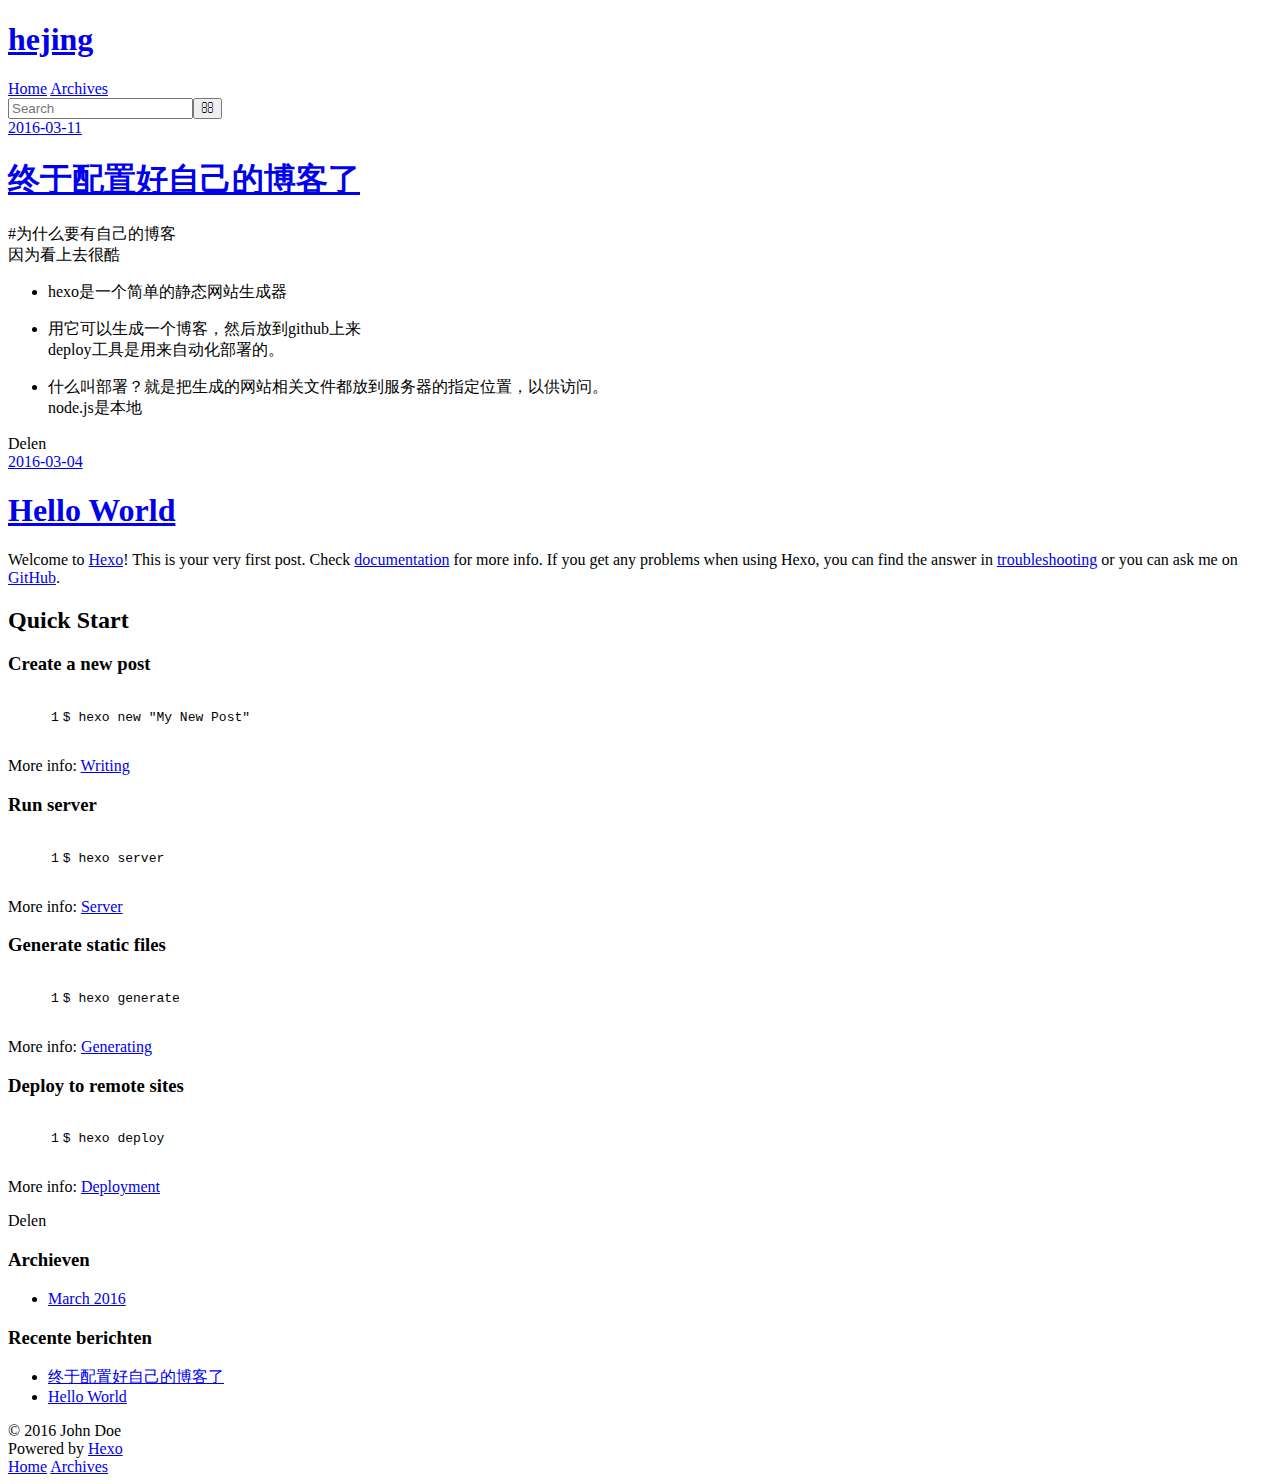
==== index.html @ ac0a8e08 "Site updated: 2016-03-11 20:46:48" ====
<!DOCTYPE html>
<html>
<head>
  <meta charset="utf-8">
  
  <title>hejing</title>
  <meta name="viewport" content="width=device-width, initial-scale=1, maximum-scale=1">
  <meta name="description">
<meta property="og:type" content="website">
<meta property="og:title" content="hejing">
<meta property="og:url" content="http://yoursite.com/index.html">
<meta property="og:site_name" content="hejing">
<meta property="og:description">
<meta name="twitter:card" content="summary">
<meta name="twitter:title" content="hejing">
<meta name="twitter:description">
  
    <link rel="alternate" href="/atom.xml" title="hejing" type="application/atom+xml">
  
  
    <link rel="icon" href="/favicon.png">
  
  
    <link href="//fonts.googleapis.com/css?family=Source+Code+Pro" rel="stylesheet" type="text/css">
  
  <link rel="stylesheet" href="/css/style.css">
  

</head>

<body>
  <div id="container">
    <div id="wrap">
      <header id="header">
  <div id="banner"></div>
  <div id="header-outer" class="outer">
    <div id="header-title" class="inner">
      <h1 id="logo-wrap">
        <a href="/" id="logo">hejing</a>
      </h1>
      
    </div>
    <div id="header-inner" class="inner">
      <nav id="main-nav">
        <a id="main-nav-toggle" class="nav-icon"></a>
        
          <a class="main-nav-link" href="/">Home</a>
        
          <a class="main-nav-link" href="/archives">Archives</a>
        
      </nav>
      <nav id="sub-nav">
        
          <a id="nav-rss-link" class="nav-icon" href="/atom.xml" title="RSS Feed"></a>
        
        <a id="nav-search-btn" class="nav-icon" title="Zoeken"></a>
      </nav>
      <div id="search-form-wrap">
        <form action="//google.com/search" method="get" accept-charset="UTF-8" class="search-form"><input type="search" name="q" results="0" class="search-form-input" placeholder="Search"><button type="submit" class="search-form-submit">&#xF002;</button><input type="hidden" name="sitesearch" value="http://yoursite.com"></form>
      </div>
    </div>
  </div>
</header>
      <div class="outer">
        <section id="main">
  
    <article id="post-blog" class="article article-type-post" itemscope itemprop="blogPost">
  <div class="article-meta">
    <a href="/2016/03/11/blog/" class="article-date">
  <time datetime="2016-03-11T12:27:59.000Z" itemprop="datePublished">2016-03-11</time>
</a>
    
  </div>
  <div class="article-inner">
    
    
      <header class="article-header">
        
  
    <h1 itemprop="name">
      <a class="article-title" href="/2016/03/11/blog/">终于配置好自己的博客了</a>
    </h1>
  

      </header>
    
    <div class="article-entry" itemprop="articleBody">
      
        <p>#为什么要有自己的博客<br>因为看上去很酷</p>
<ul>
<li>hexo是一个简单的静态网站生成器</li>
<li><p>用它可以生成一个博客，然后放到github上来<br>deploy工具是用来自动化部署的。</p>
</li>
<li><p>什么叫部署？就是把生成的网站相关文件都放到服务器的指定位置，以供访问。<br>node.js是本地</p>
</li>
</ul>

      
    </div>
    <footer class="article-footer">
      <a data-url="http://yoursite.com/2016/03/11/blog/" data-id="cilnp5x7j0000dyfyxqfxadrr" class="article-share-link">Delen</a>
      
      
    </footer>
  </div>
  
</article>


  
    <article id="post-hello-world" class="article article-type-post" itemscope itemprop="blogPost">
  <div class="article-meta">
    <a href="/2016/03/04/hello-world/" class="article-date">
  <time datetime="2016-03-04T14:59:18.000Z" itemprop="datePublished">2016-03-04</time>
</a>
    
  </div>
  <div class="article-inner">
    
    
      <header class="article-header">
        
  
    <h1 itemprop="name">
      <a class="article-title" href="/2016/03/04/hello-world/">Hello World</a>
    </h1>
  

      </header>
    
    <div class="article-entry" itemprop="articleBody">
      
        <p>Welcome to <a href="https://hexo.io/" target="_blank" rel="external">Hexo</a>! This is your very first post. Check <a href="https://hexo.io/docs/" target="_blank" rel="external">documentation</a> for more info. If you get any problems when using Hexo, you can find the answer in <a href="https://hexo.io/docs/troubleshooting.html" target="_blank" rel="external">troubleshooting</a> or you can ask me on <a href="https://github.com/hexojs/hexo/issues" target="_blank" rel="external">GitHub</a>.</p>
<h2 id="Quick-Start"><a href="#Quick-Start" class="headerlink" title="Quick Start"></a>Quick Start</h2><h3 id="Create-a-new-post"><a href="#Create-a-new-post" class="headerlink" title="Create a new post"></a>Create a new post</h3><figure class="highlight bash"><table><tr><td class="gutter"><pre><span class="line">1</span><br></pre></td><td class="code"><pre><span class="line">$ hexo new <span class="string">"My New Post"</span></span><br></pre></td></tr></table></figure>
<p>More info: <a href="https://hexo.io/docs/writing.html" target="_blank" rel="external">Writing</a></p>
<h3 id="Run-server"><a href="#Run-server" class="headerlink" title="Run server"></a>Run server</h3><figure class="highlight bash"><table><tr><td class="gutter"><pre><span class="line">1</span><br></pre></td><td class="code"><pre><span class="line">$ hexo server</span><br></pre></td></tr></table></figure>
<p>More info: <a href="https://hexo.io/docs/server.html" target="_blank" rel="external">Server</a></p>
<h3 id="Generate-static-files"><a href="#Generate-static-files" class="headerlink" title="Generate static files"></a>Generate static files</h3><figure class="highlight bash"><table><tr><td class="gutter"><pre><span class="line">1</span><br></pre></td><td class="code"><pre><span class="line">$ hexo generate</span><br></pre></td></tr></table></figure>
<p>More info: <a href="https://hexo.io/docs/generating.html" target="_blank" rel="external">Generating</a></p>
<h3 id="Deploy-to-remote-sites"><a href="#Deploy-to-remote-sites" class="headerlink" title="Deploy to remote sites"></a>Deploy to remote sites</h3><figure class="highlight bash"><table><tr><td class="gutter"><pre><span class="line">1</span><br></pre></td><td class="code"><pre><span class="line">$ hexo deploy</span><br></pre></td></tr></table></figure>
<p>More info: <a href="https://hexo.io/docs/deployment.html" target="_blank" rel="external">Deployment</a></p>

      
    </div>
    <footer class="article-footer">
      <a data-url="http://yoursite.com/2016/03/04/hello-world/" data-id="cilnp5x7r0001dyfyy6netk3s" class="article-share-link">Delen</a>
      
      
    </footer>
  </div>
  
</article>


  

</section>
        
          <aside id="sidebar">
  
    

  
    

  
    
  
    
  <div class="widget-wrap">
    <h3 class="widget-title">Archieven</h3>
    <div class="widget">
      <ul class="archive-list"><li class="archive-list-item"><a class="archive-list-link" href="/archives/2016/03/">March 2016</a></li></ul>
    </div>
  </div>


  
    
  <div class="widget-wrap">
    <h3 class="widget-title">Recente berichten</h3>
    <div class="widget">
      <ul>
        
          <li>
            <a href="/2016/03/11/blog/">终于配置好自己的博客了</a>
          </li>
        
          <li>
            <a href="/2016/03/04/hello-world/">Hello World</a>
          </li>
        
      </ul>
    </div>
  </div>

  
</aside>
        
      </div>
      <footer id="footer">
  
  <div class="outer">
    <div id="footer-info" class="inner">
      &copy; 2016 John Doe<br>
      Powered by <a href="http://hexo.io/" target="_blank">Hexo</a>
    </div>
  </div>
</footer>
    </div>
    <nav id="mobile-nav">
  
    <a href="/" class="mobile-nav-link">Home</a>
  
    <a href="/archives" class="mobile-nav-link">Archives</a>
  
</nav>
    

<script src="//ajax.googleapis.com/ajax/libs/jquery/2.0.3/jquery.min.js"></script>


  <link rel="stylesheet" href="/fancybox/jquery.fancybox.css">
  <script src="/fancybox/jquery.fancybox.pack.js"></script>


<script src="/js/script.js"></script>

  </div>
</body>
</html>
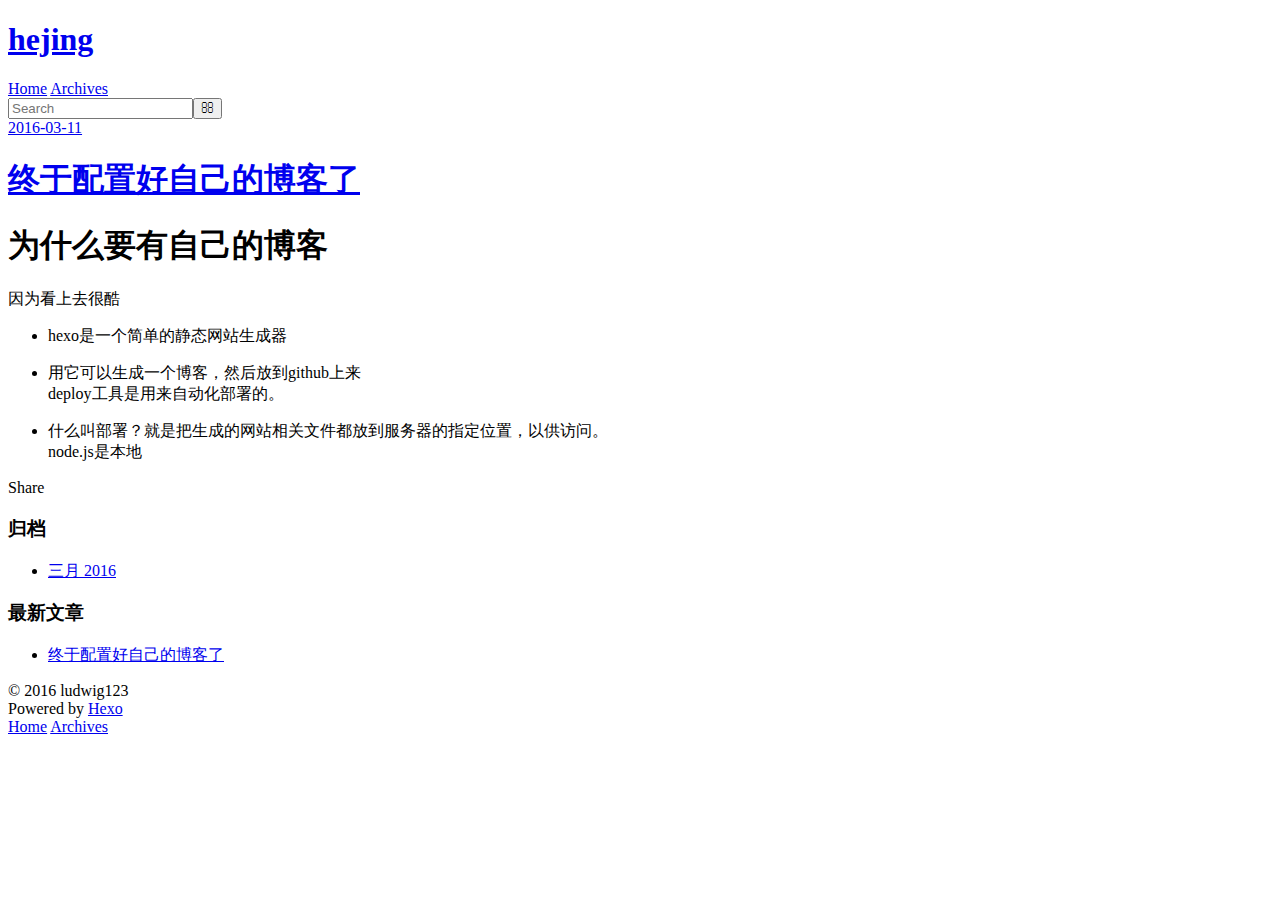
==== commit 4caf2cb2: "Site updated: 2016-03-11 22:43:51" ====
--- a/index.html
+++ b/index.html
@@ -53,7 +53,7 @@
         
           <a id="nav-rss-link" class="nav-icon" href="/atom.xml" title="RSS Feed"></a>
         
-        <a id="nav-search-btn" class="nav-icon" title="Zoeken"></a>
+        <a id="nav-search-btn" class="nav-icon" title="搜索"></a>
       </nav>
       <div id="search-form-wrap">
         <form action="//google.com/search" method="get" accept-charset="UTF-8" class="search-form"><input type="search" name="q" results="0" class="search-form-input" placeholder="Search"><button type="submit" class="search-form-submit">&#xF002;</button><input type="hidden" name="sitesearch" value="http://yoursite.com"></form>
@@ -86,7 +86,7 @@
     
     <div class="article-entry" itemprop="articleBody">
       
-        <p>#为什么要有自己的博客<br>因为看上去很酷</p>
+        <h1 id="为什么要有自己的博客"><a href="#为什么要有自己的博客" class="headerlink" title="为什么要有自己的博客"></a>为什么要有自己的博客</h1><p>因为看上去很酷</p>
 <ul>
 <li>hexo是一个简单的静态网站生成器</li>
 <li><p>用它可以生成一个博客，然后放到github上来<br>deploy工具是用来自动化部署的。</p>
@@ -98,52 +98,7 @@
       
     </div>
     <footer class="article-footer">
-      <a data-url="http://yoursite.com/2016/03/11/blog/" data-id="cilnp5x7j0000dyfyxqfxadrr" class="article-share-link">Delen</a>
-      
-      
-    </footer>
-  </div>
-  
-</article>
-
-
-  
-    <article id="post-hello-world" class="article article-type-post" itemscope itemprop="blogPost">
-  <div class="article-meta">
-    <a href="/2016/03/04/hello-world/" class="article-date">
-  <time datetime="2016-03-04T14:59:18.000Z" itemprop="datePublished">2016-03-04</time>
-</a>
-    
-  </div>
-  <div class="article-inner">
-    
-    
-      <header class="article-header">
-        
-  
-    <h1 itemprop="name">
-      <a class="article-title" href="/2016/03/04/hello-world/">Hello World</a>
-    </h1>
-  
-
-      </header>
-    
-    <div class="article-entry" itemprop="articleBody">
-      
-        <p>Welcome to <a href="https://hexo.io/" target="_blank" rel="external">Hexo</a>! This is your very first post. Check <a href="https://hexo.io/docs/" target="_blank" rel="external">documentation</a> for more info. If you get any problems when using Hexo, you can find the answer in <a href="https://hexo.io/docs/troubleshooting.html" target="_blank" rel="external">troubleshooting</a> or you can ask me on <a href="https://github.com/hexojs/hexo/issues" target="_blank" rel="external">GitHub</a>.</p>
-<h2 id="Quick-Start"><a href="#Quick-Start" class="headerlink" title="Quick Start"></a>Quick Start</h2><h3 id="Create-a-new-post"><a href="#Create-a-new-post" class="headerlink" title="Create a new post"></a>Create a new post</h3><figure class="highlight bash"><table><tr><td class="gutter"><pre><span class="line">1</span><br></pre></td><td class="code"><pre><span class="line">$ hexo new <span class="string">"My New Post"</span></span><br></pre></td></tr></table></figure>
-<p>More info: <a href="https://hexo.io/docs/writing.html" target="_blank" rel="external">Writing</a></p>
-<h3 id="Run-server"><a href="#Run-server" class="headerlink" title="Run server"></a>Run server</h3><figure class="highlight bash"><table><tr><td class="gutter"><pre><span class="line">1</span><br></pre></td><td class="code"><pre><span class="line">$ hexo server</span><br></pre></td></tr></table></figure>
-<p>More info: <a href="https://hexo.io/docs/server.html" target="_blank" rel="external">Server</a></p>
-<h3 id="Generate-static-files"><a href="#Generate-static-files" class="headerlink" title="Generate static files"></a>Generate static files</h3><figure class="highlight bash"><table><tr><td class="gutter"><pre><span class="line">1</span><br></pre></td><td class="code"><pre><span class="line">$ hexo generate</span><br></pre></td></tr></table></figure>
-<p>More info: <a href="https://hexo.io/docs/generating.html" target="_blank" rel="external">Generating</a></p>
-<h3 id="Deploy-to-remote-sites"><a href="#Deploy-to-remote-sites" class="headerlink" title="Deploy to remote sites"></a>Deploy to remote sites</h3><figure class="highlight bash"><table><tr><td class="gutter"><pre><span class="line">1</span><br></pre></td><td class="code"><pre><span class="line">$ hexo deploy</span><br></pre></td></tr></table></figure>
-<p>More info: <a href="https://hexo.io/docs/deployment.html" target="_blank" rel="external">Deployment</a></p>
-
-      
-    </div>
-    <footer class="article-footer">
-      <a data-url="http://yoursite.com/2016/03/04/hello-world/" data-id="cilnp5x7r0001dyfyy6netk3s" class="article-share-link">Delen</a>
+      <a data-url="http://yoursite.com/2016/03/11/blog/" data-id="cilntd08e0000idfyzalompxd" class="article-share-link">Share</a>
       
       
     </footer>
@@ -168,9 +123,9 @@
   
     
   <div class="widget-wrap">
-    <h3 class="widget-title">Archieven</h3>
+    <h3 class="widget-title">归档</h3>
     <div class="widget">
-      <ul class="archive-list"><li class="archive-list-item"><a class="archive-list-link" href="/archives/2016/03/">March 2016</a></li></ul>
+      <ul class="archive-list"><li class="archive-list-item"><a class="archive-list-link" href="/archives/2016/03/">三月 2016</a></li></ul>
     </div>
   </div>
 
@@ -178,16 +133,12 @@
   
     
   <div class="widget-wrap">
-    <h3 class="widget-title">Recente berichten</h3>
+    <h3 class="widget-title">最新文章</h3>
     <div class="widget">
       <ul>
         
           <li>
             <a href="/2016/03/11/blog/">终于配置好自己的博客了</a>
-          </li>
-        
-          <li>
-            <a href="/2016/03/04/hello-world/">Hello World</a>
           </li>
         
       </ul>
@@ -202,7 +153,7 @@
   
   <div class="outer">
     <div id="footer-info" class="inner">
-      &copy; 2016 John Doe<br>
+      &copy; 2016 ludwig123<br>
       Powered by <a href="http://hexo.io/" target="_blank">Hexo</a>
     </div>
   </div>
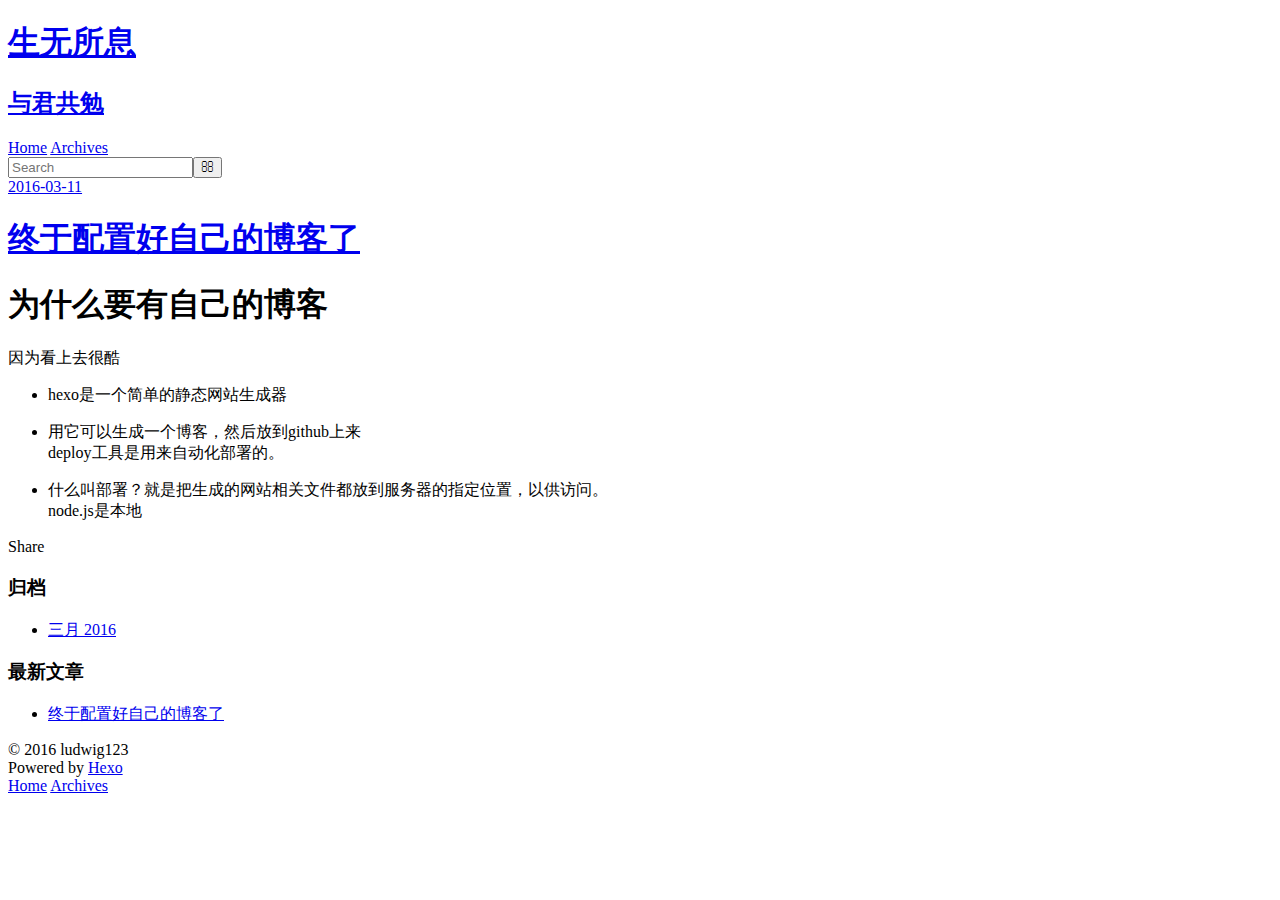
==== commit d82eca47: "Site updated: 2016-03-11 22:48:42" ====
--- a/index.html
+++ b/index.html
@@ -3,19 +3,19 @@
 <head>
   <meta charset="utf-8">
   
-  <title>hejing</title>
+  <title>生无所息</title>
   <meta name="viewport" content="width=device-width, initial-scale=1, maximum-scale=1">
-  <meta name="description">
+  <meta name="description" content="关于学习，生活，工作">
 <meta property="og:type" content="website">
-<meta property="og:title" content="hejing">
+<meta property="og:title" content="生无所息">
 <meta property="og:url" content="http://yoursite.com/index.html">
-<meta property="og:site_name" content="hejing">
-<meta property="og:description">
+<meta property="og:site_name" content="生无所息">
+<meta property="og:description" content="关于学习，生活，工作">
 <meta name="twitter:card" content="summary">
-<meta name="twitter:title" content="hejing">
-<meta name="twitter:description">
+<meta name="twitter:title" content="生无所息">
+<meta name="twitter:description" content="关于学习，生活，工作">
   
-    <link rel="alternate" href="/atom.xml" title="hejing" type="application/atom+xml">
+    <link rel="alternate" href="/atom.xml" title="生无所息" type="application/atom+xml">
   
   
     <link rel="icon" href="/favicon.png">
@@ -36,8 +36,12 @@
   <div id="header-outer" class="outer">
     <div id="header-title" class="inner">
       <h1 id="logo-wrap">
-        <a href="/" id="logo">hejing</a>
+        <a href="/" id="logo">生无所息</a>
       </h1>
+      
+        <h2 id="subtitle-wrap">
+          <a href="/" id="subtitle">与君共勉</a>
+        </h2>
       
     </div>
     <div id="header-inner" class="inner">
@@ -98,7 +102,7 @@
       
     </div>
     <footer class="article-footer">
-      <a data-url="http://yoursite.com/2016/03/11/blog/" data-id="cilntd08e0000idfyzalompxd" class="article-share-link">Share</a>
+      <a data-url="http://yoursite.com/2016/03/11/blog/" data-id="cilntjb340000l0w9p1bzfrld" class="article-share-link">Share</a>
       
       
     </footer>
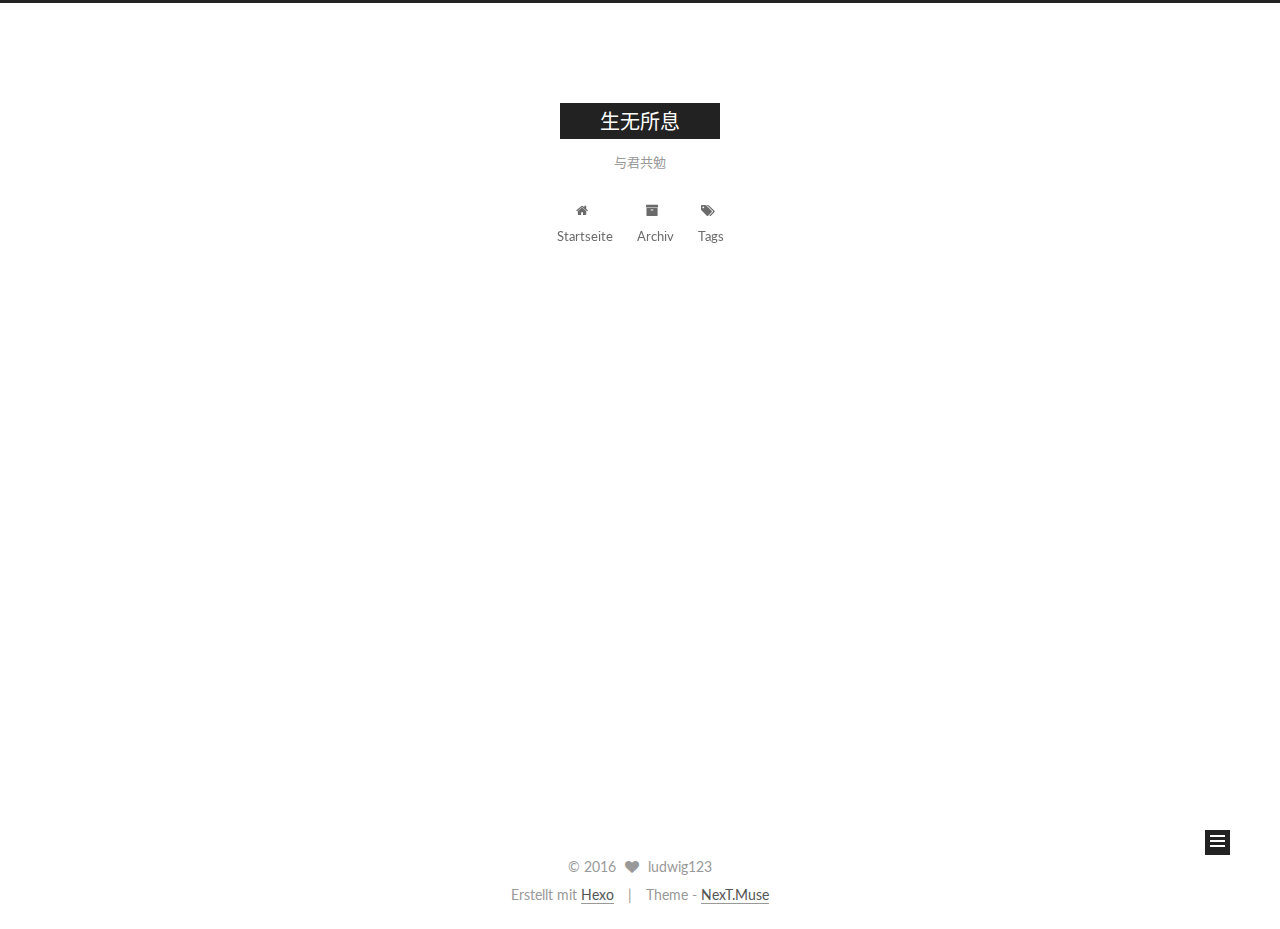
==== commit 5cf8577f: "Site updated: 2016-03-12 00:47:03" ====
--- a/index.html
+++ b/index.html
@@ -1,11 +1,63 @@
-<!DOCTYPE html>
-<html>
+<!doctype html>
+
+
+
+  
+
+
+<html class="theme-next muse use-motion">
 <head>
-  <meta charset="utf-8">
-  
-  <title>生无所息</title>
-  <meta name="viewport" content="width=device-width, initial-scale=1, maximum-scale=1">
-  <meta name="description" content="关于学习，生活，工作">
+  <meta charset="UTF-8"/>
+<meta http-equiv="X-UA-Compatible" content="IE=edge,chrome=1" />
+<meta name="viewport" content="width=device-width, initial-scale=1, maximum-scale=1"/>
+
+
+
+<meta http-equiv="Cache-Control" content="no-transform" />
+<meta http-equiv="Cache-Control" content="no-siteapp" />
+
+
+
+
+
+
+
+
+
+
+
+
+  <link href="/vendors/fancybox/source/jquery.fancybox.css?v=2.1.5" rel="stylesheet" type="text/css"/>
+
+
+
+
+  <link href="//fonts.googleapis.com/css?family=Lato:300,400,700,400italic&subset=latin,latin-ext" rel="stylesheet" type="text/css">
+
+
+
+<link href="/vendors/font-awesome/css/font-awesome.min.css?v=4.4.0" rel="stylesheet" type="text/css" />
+
+<link href="/css/main.css?v=0.5.0" rel="stylesheet" type="text/css" />
+
+
+  <meta name="keywords" content="Hexo, NexT" />
+
+
+
+
+
+
+
+
+  <link rel="shortcut icon" type="image/x-icon" href="/favicon.ico?v=0.5.0" />
+
+
+
+
+
+
+<meta name="description" content="关于学习，生活，工作">
 <meta property="og:type" content="website">
 <meta property="og:title" content="生无所息">
 <meta property="og:url" content="http://yoursite.com/index.html">
@@ -14,83 +66,190 @@
 <meta name="twitter:card" content="summary">
 <meta name="twitter:title" content="生无所息">
 <meta name="twitter:description" content="关于学习，生活，工作">
-  
-    <link rel="alternate" href="/atom.xml" title="生无所息" type="application/atom+xml">
-  
-  
-    <link rel="icon" href="/favicon.png">
-  
-  
-    <link href="//fonts.googleapis.com/css?family=Source+Code+Pro" rel="stylesheet" type="text/css">
-  
-  <link rel="stylesheet" href="/css/style.css">
-  
-
+
+
+
+<script type="text/javascript" id="hexo.configuration">
+  var NexT = window.NexT || {};
+  var CONFIG = {
+    scheme: 'Muse',
+    sidebar: {"position":"left","display":"post"},
+    fancybox: true,
+    motion: true,
+    duoshuo: {
+      userId: 0,
+      author: 'Author'
+    }
+  };
+</script>
+
+  <title> 生无所息 </title>
 </head>
 
-<body>
-  <div id="container">
-    <div id="wrap">
-      <header id="header">
-  <div id="banner"></div>
-  <div id="header-outer" class="outer">
-    <div id="header-title" class="inner">
-      <h1 id="logo-wrap">
-        <a href="/" id="logo">生无所息</a>
-      </h1>
-      
-        <h2 id="subtitle-wrap">
-          <a href="/" id="subtitle">与君共勉</a>
-        </h2>
-      
-    </div>
-    <div id="header-inner" class="inner">
-      <nav id="main-nav">
-        <a id="main-nav-toggle" class="nav-icon"></a>
-        
-          <a class="main-nav-link" href="/">Home</a>
-        
-          <a class="main-nav-link" href="/archives">Archives</a>
-        
-      </nav>
-      <nav id="sub-nav">
-        
-          <a id="nav-rss-link" class="nav-icon" href="/atom.xml" title="RSS Feed"></a>
-        
-        <a id="nav-search-btn" class="nav-icon" title="搜索"></a>
-      </nav>
-      <div id="search-form-wrap">
-        <form action="//google.com/search" method="get" accept-charset="UTF-8" class="search-form"><input type="search" name="q" results="0" class="search-form-input" placeholder="Search"><button type="submit" class="search-form-submit">&#xF002;</button><input type="hidden" name="sitesearch" value="http://yoursite.com"></form>
-      </div>
-    </div>
+<body itemscope itemtype="http://schema.org/WebPage" lang="zh-CN">
+
+  
+
+
+
+
+
+
+
+
+
+
+  
+  
+    
+  
+
+  <div class="container one-collumn sidebar-position-left 
+   page-home 
+ ">
+    <div class="headband"></div>
+
+    <header id="header" class="header" itemscope itemtype="http://schema.org/WPHeader">
+      <div class="header-inner"><div class="site-meta ">
+  
+
+  <div class="custom-logo-site-title">
+    <a href="/"  class="brand" rel="start">
+      <span class="logo-line-before"><i></i></span>
+      <span class="site-title">生无所息</span>
+      <span class="logo-line-after"><i></i></span>
+    </a>
   </div>
-</header>
-      <div class="outer">
-        <section id="main">
-  
-    <article id="post-blog" class="article article-type-post" itemscope itemprop="blogPost">
-  <div class="article-meta">
-    <a href="/2016/03/11/blog/" class="article-date">
-  <time datetime="2016-03-11T12:27:59.000Z" itemprop="datePublished">2016-03-11</time>
-</a>
+  <p class="site-subtitle">与君共勉</p>
+</div>
+
+<div class="site-nav-toggle">
+  <button>
+    <span class="btn-bar"></span>
+    <span class="btn-bar"></span>
+    <span class="btn-bar"></span>
+  </button>
+</div>
+
+<nav class="site-nav">
+  
+
+  
+    <ul id="menu" class="menu">
+      
+        
+        <li class="menu-item menu-item-home">
+          <a href="/" rel="section">
+            
+              <i class="menu-item-icon fa fa-home fa-fw"></i> <br />
+            
+            Startseite
+          </a>
+        </li>
+      
+        
+        <li class="menu-item menu-item-archives">
+          <a href="/archives" rel="section">
+            
+              <i class="menu-item-icon fa fa-archive fa-fw"></i> <br />
+            
+            Archiv
+          </a>
+        </li>
+      
+        
+        <li class="menu-item menu-item-tags">
+          <a href="/tags" rel="section">
+            
+              <i class="menu-item-icon fa fa-tags fa-fw"></i> <br />
+            
+            Tags
+          </a>
+        </li>
+      
+
+      
+    </ul>
+  
+
+  
+</nav>
+
+ </div>
+    </header>
+
+    <main id="main" class="main">
+      <div class="main-inner">
+        <div class="content-wrap">
+          <div id="content" class="content">
+            
+  <section id="posts" class="posts-expand">
     
-  </div>
-  <div class="article-inner">
+      
+
+  
+  
+
+  
+  
+  
+
+  <article class="post post-type-normal " itemscope itemtype="http://schema.org/Article">
+
     
-    
-      <header class="article-header">
-        
-  
-    <h1 itemprop="name">
-      <a class="article-title" href="/2016/03/11/blog/">终于配置好自己的博客了</a>
-    </h1>
-  
-
+      <header class="post-header">
+
+        
+        
+          <h1 class="post-title" itemprop="name headline">
+            
+            
+              
+                
+                <a class="post-title-link" href="/2016/03/11/blog/" itemprop="url">
+                  终于配置好自己的博客了
+                </a>
+              
+            
+          </h1>
+        
+
+        <div class="post-meta">
+          <span class="post-time">
+            <span class="post-meta-item-icon">
+              <i class="fa fa-calendar-o"></i>
+            </span>
+            <span class="post-meta-item-text">Veröffentlicht am</span>
+            <time itemprop="dateCreated" datetime="2016-03-11T20:27:59+08:00" content="2016-03-11">
+              2016-03-11
+            </time>
+          </span>
+
+          
+
+          
+            
+          
+
+          
+
+          
+          
+
+        </div>
       </header>
     
-    <div class="article-entry" itemprop="articleBody">
-      
-        <h1 id="为什么要有自己的博客"><a href="#为什么要有自己的博客" class="headerlink" title="为什么要有自己的博客"></a>为什么要有自己的博客</h1><p>因为看上去很酷</p>
+
+
+    <div class="post-body" itemprop="articleBody">
+
+      
+      
+
+      
+        
+          
+            <h1 id="为什么要有自己的博客"><a href="#为什么要有自己的博客" class="headerlink" title="为什么要有自己的博客"></a>为什么要有自己的博客</h1><p>因为看上去很酷</p>
 <ul>
 <li>hexo是一个简单的静态网站生成器</li>
 <li><p>用它可以生成一个博客，然后放到github上来<br>deploy工具是用来自动化部署的。</p>
@@ -99,88 +258,202 @@
 </li>
 </ul>
 
+          
+        
       
     </div>
-    <footer class="article-footer">
-      <a data-url="http://yoursite.com/2016/03/11/blog/" data-id="cilntjb340000l0w9p1bzfrld" class="article-share-link">Share</a>
-      
+
+    <div>
+      
+    </div>
+
+    <footer class="post-footer">
+      
+
+      
+
+      
+      
+        <div class="post-eof"></div>
       
     </footer>
-  </div>
-  
-</article>
-
-
-  
-
-</section>
-        
-          <aside id="sidebar">
-  
+  </article>
+
+
     
-
-  
-    
-
-  
-    
-  
-    
-  <div class="widget-wrap">
-    <h3 class="widget-title">归档</h3>
-    <div class="widget">
-      <ul class="archive-list"><li class="archive-list-item"><a class="archive-list-link" href="/archives/2016/03/">三月 2016</a></li></ul>
+  </section>
+
+  
+
+
+          </div>
+          
+
+
+          
+
+        </div>
+        
+          
+  
+  <div class="sidebar-toggle">
+    <div class="sidebar-toggle-line-wrap">
+      <span class="sidebar-toggle-line sidebar-toggle-line-first"></span>
+      <span class="sidebar-toggle-line sidebar-toggle-line-middle"></span>
+      <span class="sidebar-toggle-line sidebar-toggle-line-last"></span>
     </div>
   </div>
 
-
-  
-    
-  <div class="widget-wrap">
-    <h3 class="widget-title">最新文章</h3>
-    <div class="widget">
-      <ul>
-        
-          <li>
-            <a href="/2016/03/11/blog/">终于配置好自己的博客了</a>
-          </li>
-        
-      </ul>
+  <aside id="sidebar" class="sidebar">
+    <div class="sidebar-inner">
+
+      
+
+      
+
+      <section class="site-overview sidebar-panel  sidebar-panel-active ">
+        <div class="site-author motion-element" itemprop="author" itemscope itemtype="http://schema.org/Person">
+          <img class="site-author-image" itemprop="image"
+               src="/images/default_avatar.jpg"
+               alt="ludwig123" />
+          <p class="site-author-name" itemprop="name">ludwig123</p>
+          <p class="site-description motion-element" itemprop="description">关于学习，生活，工作</p>
+        </div>
+        <nav class="site-state motion-element">
+          <div class="site-state-item site-state-posts">
+            <a href="/archives">
+              <span class="site-state-item-count">1</span>
+              <span class="site-state-item-name">Artikel</span>
+            </a>
+          </div>
+          
+          
+
+          
+
+        </nav>
+
+        
+
+        <div class="links-of-author motion-element">
+          
+        </div>
+
+        
+        
+
+        <div class="links-of-author motion-element">
+          
+        </div>
+
+      </section>
+
+      
+
+    </div>
+  </aside>
+
+
+        
+      </div>
+    </main>
+
+    <footer id="footer" class="footer">
+      <div class="footer-inner">
+        <div class="copyright" >
+  
+  &copy; 
+  <span itemprop="copyrightYear">2016</span>
+  <span class="with-love">
+    <i class="fa fa-heart"></i>
+  </span>
+  <span class="author" itemprop="copyrightHolder">ludwig123</span>
+</div>
+
+<div class="powered-by">
+  Erstellt mit  <a class="theme-link" href="http://hexo.io">Hexo</a>
+</div>
+
+<div class="theme-info">
+  Theme -
+  <a class="theme-link" href="https://github.com/iissnan/hexo-theme-next">
+    NexT.Muse
+  </a>
+</div>
+
+
+
+      </div>
+    </footer>
+
+    <div class="back-to-top">
+      <i class="fa fa-arrow-up"></i>
     </div>
   </div>
 
   
-</aside>
-        
-      </div>
-      <footer id="footer">
-  
-  <div class="outer">
-    <div id="footer-info" class="inner">
-      &copy; 2016 ludwig123<br>
-      Powered by <a href="http://hexo.io/" target="_blank">Hexo</a>
-    </div>
-  </div>
-</footer>
-    </div>
-    <nav id="mobile-nav">
-  
-    <a href="/" class="mobile-nav-link">Home</a>
-  
-    <a href="/archives" class="mobile-nav-link">Archives</a>
-  
-</nav>
-    
-
-<script src="//ajax.googleapis.com/ajax/libs/jquery/2.0.3/jquery.min.js"></script>
-
-
-  <link rel="stylesheet" href="/fancybox/jquery.fancybox.css">
-  <script src="/fancybox/jquery.fancybox.pack.js"></script>
-
-
-<script src="/js/script.js"></script>
-
-  </div>
+
+
+  
+
+
+
+
+<script type="text/javascript">
+  if (Object.prototype.toString.call(window.Promise) !== '[object Function]') {
+    window.Promise = null;
+  }
+</script>
+
+
+  <script type="text/javascript" src="/vendors/jquery/index.js?v=2.1.3"></script>
+
+  <script type="text/javascript" src="/vendors/fastclick/lib/fastclick.min.js?v=1.0.6"></script>
+
+  <script type="text/javascript" src="/vendors/jquery_lazyload/jquery.lazyload.js?v=1.9.7"></script>
+
+  <script type="text/javascript" src="/vendors/velocity/velocity.min.js"></script>
+
+  <script type="text/javascript" src="/vendors/velocity/velocity.ui.min.js"></script>
+
+  <script type="text/javascript" src="/vendors/fancybox/source/jquery.fancybox.pack.js"></script>
+
+
+  
+
+
+  <script type="text/javascript" src="/js/src/utils.js?v=0.5.0"></script>
+
+  <script type="text/javascript" src="/js/src/motion.js?v=0.5.0"></script>
+
+
+
+  
+  
+
+  
+
+  
+
+
+  <script type="text/javascript" src="/js/src/bootstrap.js?v=0.5.0"></script>
+
+
+
+  
+
+
+
+  
+
+
+
+  
+  
+  
+
+  
+
+
 </body>
-</html>+</html>
--- a/css/main.css
+++ b/css/main.css
@@ -0,0 +1,2170 @@
+/* normalize.css v3.0.2 | MIT License | git.io/normalize */
+html {
+  font-family: sans-serif; /* 1 */
+  -ms-text-size-adjust: 100%; /* 2 */
+  -webkit-text-size-adjust: 100%; /* 2 */
+}
+body {
+  margin: 0;
+}
+article,
+aside,
+details,
+figcaption,
+figure,
+footer,
+header,
+hgroup,
+main,
+menu,
+nav,
+section,
+summary {
+  display: block;
+}
+audio,
+canvas,
+progress,
+video {
+  display: inline-block; /* 1 */
+  vertical-align: baseline; /* 2 */
+}
+audio:not([controls]) {
+  display: none;
+  height: 0;
+}
+[hidden],
+template {
+  display: none;
+}
+a {
+  background-color: transparent;
+}
+a:active,
+a:hover {
+  outline: 0;
+}
+abbr[title] {
+  border-bottom: 1px dotted;
+}
+b,
+strong {
+  font-weight: bold;
+}
+dfn {
+  font-style: italic;
+}
+h1 {
+  font-size: 2em;
+  margin: 0.67em 0;
+}
+mark {
+  background: #ff0;
+  color: #000;
+}
+small {
+  font-size: 80%;
+}
+sub,
+sup {
+  font-size: 75%;
+  line-height: 0;
+  position: relative;
+  vertical-align: baseline;
+}
+sup {
+  top: -0.5em;
+}
+sub {
+  bottom: -0.25em;
+}
+img {
+  border: 0;
+}
+svg:not(:root) {
+  overflow: hidden;
+}
+figure {
+  margin: 1em 40px;
+}
+hr {
+  -moz-box-sizing: content-box;
+  box-sizing: content-box;
+  height: 0;
+}
+pre {
+  overflow: auto;
+}
+code,
+kbd,
+pre,
+samp {
+  font-family: monospace, monospace;
+  font-size: 1em;
+}
+button,
+input,
+optgroup,
+select,
+textarea {
+  color: inherit; /* 1 */
+  font: inherit; /* 2 */
+  margin: 0; /* 3 */
+}
+button {
+  overflow: visible;
+}
+button,
+select {
+  text-transform: none;
+}
+button,
+html input[type="button"],
+input[type="reset"],
+input[type="submit"] {
+  -webkit-appearance: button; /* 2 */
+  cursor: pointer; /* 3 */
+}
+button[disabled],
+html input[disabled] {
+  cursor: default;
+}
+button::-moz-focus-inner,
+input::-moz-focus-inner {
+  border: 0;
+  padding: 0;
+}
+input {
+  line-height: normal;
+}
+input[type="checkbox"],
+input[type="radio"] {
+  box-sizing: border-box; /* 1 */
+  padding: 0; /* 2 */
+}
+input[type="number"]::-webkit-inner-spin-button,
+input[type="number"]::-webkit-outer-spin-button {
+  height: auto;
+}
+input[type="search"] {
+  -webkit-appearance: textfield; /* 1 */
+  -moz-box-sizing: content-box;
+  -webkit-box-sizing: content-box; /* 2 */
+  box-sizing: content-box;
+}
+input[type="search"]::-webkit-search-cancel-button,
+input[type="search"]::-webkit-search-decoration {
+  -webkit-appearance: none;
+}
+fieldset {
+  border: 1px solid #c0c0c0;
+  margin: 0 2px;
+  padding: 0.35em 0.625em 0.75em;
+}
+legend {
+  border: 0; /* 1 */
+  padding: 0; /* 2 */
+}
+textarea {
+  overflow: auto;
+}
+optgroup {
+  font-weight: bold;
+}
+table {
+  border-collapse: collapse;
+  border-spacing: 0;
+}
+td,
+th {
+  padding: 0;
+}
+::selection {
+  background: #262a30;
+  color: #fff;
+}
+body {
+  position: relative;
+  font-family: Lato, "PingFang SC", "Microsoft YaHei", sans-serif;
+  font-size: 14px;
+  line-height: 2;
+  color: #555;
+  background: #fff;
+}
+@media (max-width: 767px) {
+  body {
+    padding-right: 0 !important;
+  }
+}
+@media (min-width: 768px) and (max-width: 991px) {
+  body {
+    padding-right: 0 !important;
+  }
+}
+@media (min-width: 1600px) {
+  body {
+    font-size: 16px;
+  }
+}
+h1,
+h2,
+h3,
+h4,
+h5,
+h6 {
+  margin: 0;
+  padding: 0;
+  font-weight: bold;
+  line-height: 1.5;
+  font-family: Lato, "PingFang SC", "Microsoft YaHei", sans-serif;
+}
+h2,
+h3,
+h4,
+h5,
+h6 {
+  margin: 20px 0 15px;
+}
+h1 {
+  font-size: 22px;
+}
+@media (max-width: 767px) {
+  h1 {
+    font-size: 18px;
+  }
+}
+h2 {
+  font-size: 20px;
+}
+@media (max-width: 767px) {
+  h2 {
+    font-size: 16px;
+  }
+}
+h3 {
+  font-size: 18px;
+}
+@media (max-width: 767px) {
+  h3 {
+    font-size: 14px;
+  }
+}
+h4 {
+  font-size: 16px;
+}
+@media (max-width: 767px) {
+  h4 {
+    font-size: 12px;
+  }
+}
+h5 {
+  font-size: 14px;
+}
+@media (max-width: 767px) {
+  h5 {
+    font-size: 10px;
+  }
+}
+h6 {
+  font-size: 12px;
+}
+@media (max-width: 767px) {
+  h6 {
+    font-size: 8px;
+  }
+}
+p {
+  margin: 0 0 25px 0;
+}
+a {
+  color: #555;
+  text-decoration: none;
+  border-bottom: 1px solid #999;
+  word-wrap: break-word;
+}
+a:hover {
+  color: #222;
+  border-bottom-color: #222;
+}
+ul {
+  list-style: none;
+}
+blockquote {
+  margin: 0;
+  padding: 0;
+}
+img {
+  display: block;
+  margin: auto;
+  max-width: 100%;
+  height: auto;
+}
+hr {
+  margin: 40px 0;
+  height: 3px;
+  border: none;
+  background-color: #ddd;
+  background-image: repeating-linear-gradient(-45deg, #fff, #fff 4px, transparent 4px, transparent 8px);
+}
+blockquote {
+  padding: 0 15px;
+  color: #666;
+  border-left: 4px solid #ddd;
+}
+blockquote cite::before {
+  content: "-";
+  padding: 0 5px;
+}
+dt {
+  font-weight: 700;
+}
+dd {
+  margin: 0;
+  padding: 0;
+}
+.text-left {
+  text-align: left;
+}
+.text-center {
+  text-align: center;
+}
+.text-right {
+  text-align: right;
+}
+.text-justify {
+  text-align: justify;
+}
+.text-nowrap {
+  white-space: nowrap;
+}
+.text-lowercase {
+  text-transform: lowercase;
+}
+.text-uppercase {
+  text-transform: uppercase;
+}
+.text-capitalize {
+  text-transform: capitalize;
+}
+.center-block {
+  display: block;
+  margin-left: auto;
+  margin-right: auto;
+}
+.clearfix:before,
+.clearfix:after {
+  content: " ";
+  display: table;
+}
+.clearfix:after {
+  clear: both;
+}
+.pullquote {
+  width: 45%;
+}
+.pullquote.left {
+  float: left;
+  margin-left: 5px;
+  margin-right: 10px;
+}
+.pullquote.right {
+  float: right;
+  margin-left: 10px;
+  margin-right: 5px;
+}
+.highlight table,
+.gist table {
+  width: auto;
+}
+.highlight table td,
+.gist table td {
+  border: none;
+}
+.highlight a,
+.gist a {
+  color: #222 !important;
+  text-decoration: none !important;
+}
+.affix.affix.affix {
+  position: fixed;
+}
+.translation {
+  margin-top: -20px;
+  font-size: 14px;
+  color: #999;
+}
+.use-motion .motion-element {
+  opacity: 0;
+}
+input[id$=search-input] {
+  padding: 3px;
+  border: none;
+  text-indent: 14px;
+  border-radius: 0;
+  width: 140px;
+  outline: none;
+  border-bottom: 1px solid #999;
+  background: inherit;
+  opacity: 0.5;
+}
+input[id$=search-input]:focus {
+  opacity: 1;
+}
+.fa-search {
+  position: absolute;
+  top: 9px;
+}
+table {
+  margin: 20px 0;
+  width: 100%;
+  border-collapse: collapse;
+  border-spacing: 0;
+  border: 1px solid #ddd;
+  font-size: 14px;
+}
+table>tbody>tr:nth-of-type(odd) {
+  background-color: #f9f9f9;
+}
+table>tbody>tr:hover {
+  background-color: #f5f5f5;
+}
+caption,
+th,
+td {
+  padding: 8px;
+  text-align: left;
+  vertical-align: middle;
+  font-weight: normal;
+}
+th,
+td {
+  border-bottom: 3px solid #ddd;
+  border-right: 1px solid #eee;
+}
+th {
+  padding-bottom: 10px;
+  font-weight: 700;
+}
+td {
+  border-bottom-width: 1px;
+}
+html,
+body {
+  height: 100%;
+}
+.container {
+  position: relative;
+  min-height: 100%;
+}
+.header-inner {
+  margin: 0 auto;
+  padding: 100px 0 70px;
+  width: 700px;
+}
+@media (min-width: 1600px) {
+  .container .header-inner {
+    width: 900px;
+  }
+}
+.main {
+  padding-bottom: 150px;
+}
+.main-inner {
+  margin: 0 auto;
+  width: 700px;
+}
+@media (min-width: 1600px) {
+  .container .main-inner {
+    width: 900px;
+  }
+}
+.footer {
+  position: absolute;
+  left: 0;
+  bottom: 0;
+  width: 100%;
+  min-height: 50px;
+}
+.footer-inner {
+  box-sizing: border-box;
+  margin: 20px auto;
+  width: 700px;
+}
+@media (min-width: 1600px) {
+  .container .footer-inner {
+    width: 900px;
+  }
+}
+pre,
+.highlight {
+  background: #f7f7f7;
+  margin: 20px 0;
+  padding: 15px;
+  overflow: auto;
+  font-size: 13px;
+  color: #4d4d4c;
+  line-height: 1.6;
+}
+.highlight .gutter pre,
+.gist .gist-file .gist-data .line-numbers {
+  color: #666;
+}
+pre,
+code {
+  font-family: "Input Mono", "PT Mono", Consolas, Monaco, Menlo, monospace;
+}
+code {
+  word-break: break-all;
+  background: #eee;
+  text-shadow: 0 1px #fff;
+  padding: 0 0.3em;
+}
+pre code {
+  background: none;
+  text-shadow: none;
+  padding: 0;
+}
+.highlight pre {
+  border: none;
+  margin: 0;
+  padding: 1px;
+}
+.highlight table {
+  margin: 0;
+  width: auto;
+  border: none;
+}
+.highlight td {
+  border: none;
+  padding: 0;
+}
+.highlight figcaption {
+  font-size: 0.85em;
+  color: #8e908c;
+  line-height: 1em;
+  margin-bottom: 1em;
+}
+.highlight figcaption:before,
+.highlight figcaption:after {
+  content: " ";
+  display: table;
+}
+.highlight figcaption:after {
+  clear: both;
+}
+.highlight figcaption a {
+  float: right;
+}
+.highlight .gutter pre {
+  text-align: right;
+  padding-right: 20px;
+}
+.highlight .line {
+  height: 20px;
+}
+.gist {
+  margin: 20px 0;
+  border-style: solid;
+  border-color: #ccc;
+  border-width: 1px 0;
+  background: #f7f7f7;
+  padding: 15px 40px 15px 15px;
+}
+.gist .gist-file {
+  border: none;
+  font-family: "Input Mono", "PT Mono", Consolas, Monaco, Menlo, monospace;
+  margin: 0;
+}
+.gist .gist-file .gist-data {
+  background: none;
+  border: none;
+}
+.gist .gist-file .gist-data .line-numbers {
+  background: none;
+  border: none;
+  padding: 0 20px 0 0;
+}
+.gist .gist-file .gist-data .line-data {
+  padding: 0 !important;
+}
+.gist .gist-file .highlight {
+  margin: 0;
+  padding: 0;
+  border: none;
+}
+.gist .gist-file .gist-meta {
+  background: #f7f7f7;
+  color: #8e908c;
+  font: 13px Lato, "PingFang SC", "Microsoft YaHei", sans-serif;
+  text-shadow: 0 0;
+  padding: 0;
+  margin-top: 1em;
+  margin-left: 40px;
+}
+.gist .gist-file .gist-meta a {
+  color: color-link;
+  font-weight: normal;
+}
+.gist .gist-file .gist-meta a:hover {
+  text-decoration: underline;
+}
+pre .comment {
+  color: #8e908c;
+}
+pre .variable,
+pre .attribute,
+pre .tag,
+pre .regexp,
+pre .ruby .constant,
+pre .xml .tag .title,
+pre .xml .pi,
+pre .xml .doctype,
+pre .html .doctype,
+pre .css .id,
+pre .css .class,
+pre .css .pseudo {
+  color: #c82829;
+}
+pre .number,
+pre .preprocessor,
+pre .built_in,
+pre .literal,
+pre .params,
+pre .constant {
+  color: #f5871f;
+}
+pre .ruby .class .title,
+pre .css .rules .attribute {
+  color: #718c00;
+}
+pre .string,
+pre .value,
+pre .inheritance,
+pre .header,
+pre .ruby .symbol,
+pre .xml .cdata {
+  color: #718c00;
+}
+pre .title,
+pre .css .hexcolor {
+  color: #3e999f;
+}
+pre .function,
+pre .python .decorator,
+pre .python .title,
+pre .ruby .function .title,
+pre .ruby .title .keyword,
+pre .perl .sub,
+pre .javascript .title,
+pre .coffeescript .title {
+  color: #4271ae;
+}
+pre .keyword,
+pre .javascript .function {
+  color: #8959a8;
+}
+.full-image.full-image.full-image {
+  border: none;
+  max-width: 100%;
+  width: auto;
+  margin: 20px auto;
+}
+@media (min-width: 992px) {
+  .full-image.full-image.full-image {
+    max-width: none;
+    width: 126%;
+    margin: 0 -13%;
+  }
+}
+.blockquote-center,
+.page-home .post-type-quote blockquote,
+.page-post-detail .post-type-quote blockquote {
+  position: relative;
+  margin: 40px 0;
+  padding: 0;
+  border-left: none;
+  text-align: center;
+}
+.blockquote-center::before,
+.page-home .post-type-quote blockquote::before,
+.page-post-detail .post-type-quote blockquote::before,
+.blockquote-center::after,
+.page-home .post-type-quote blockquote::after,
+.page-post-detail .post-type-quote blockquote::after {
+  position: absolute;
+  content: ' ';
+  display: block;
+  width: 100%;
+  height: 24px;
+  opacity: 0.2;
+  background-repeat: no-repeat;
+  background-position: 0 -6px;
+  background-size: 22px 22px;
+}
+.blockquote-center::before,
+.page-home .post-type-quote blockquote::before,
+.page-post-detail .post-type-quote blockquote::before {
+  top: -20px;
+  background-image: url("../images/quote-l.svg");
+  border-top: 1px solid #ccc;
+}
+.blockquote-center::after,
+.page-home .post-type-quote blockquote::after,
+.page-post-detail .post-type-quote blockquote::after {
+  bottom: -20px;
+  background-image: url("../images/quote-r.svg");
+  border-bottom: 1px solid #ccc;
+  background-position: 100% 8px;
+}
+.blockquote-center p,
+.page-home .post-type-quote blockquote p,
+.page-post-detail .post-type-quote blockquote p,
+.blockquote-center div,
+.page-home .post-type-quote blockquote div,
+.page-post-detail .post-type-quote blockquote div {
+  text-align: center;
+}
+.post .post-body .group-picture img {
+  box-sizing: border-box;
+  padding: 0 3px;
+  border: none;
+}
+.post .group-picture-row {
+  overflow: hidden;
+  margin-top: 6px;
+}
+.post .group-picture-row:first-child {
+  margin-top: 0;
+}
+.post .group-picture-column {
+  float: left;
+}
+.page-post-detail .post-body .group-picture-column {
+  float: none;
+  margin-top: 10px;
+  width: auto !important;
+}
+.page-post-detail .post-body .group-picture-column img {
+  margin: 0 auto;
+}
+.page-archive .group-picture-container {
+  overflow: hidden;
+}
+.page-archive .group-picture-row {
+  float: left;
+}
+.page-archive .group-picture-row:first-child {
+  margin-top: 6px;
+}
+.page-archive .group-picture-column {
+  max-width: 150px;
+  max-height: 150px;
+}
+.btn {
+  display: inline-block;
+  padding: 0 20px;
+  font-size: 14px;
+  color: #fff;
+  background: #222;
+  border: 2px solid #222;
+  text-decoration: none;
+  border-radius: 0;
+  transition-property: background-color;
+  transition-duration: 0.2s;
+  transition-timing-function: ease-in-out;
+  transition-delay: 0s;
+}
+.btn:hover,
+.post-more-link .btn:hover {
+  border-color: #222;
+  color: #222;
+  background: #fff;
+}
+.btn-bar {
+  display: block;
+  width: 22px;
+  height: 2px;
+  background: #555;
+  border-radius: 1px;
+}
+.btn-bar+.btn-bar {
+  margin-top: 4px;
+}
+.pagination {
+  margin: 120px 0 40px;
+  text-align: center;
+  border-top: 1px solid #eee;
+}
+.page-number-basic,
+.pagination .prev,
+.pagination .next,
+.pagination .page-number,
+.pagination .space {
+  display: inline-block;
+  position: relative;
+  top: -1px;
+  margin: 0 10px;
+  padding: 0 10px;
+  line-height: 30px;
+}
+@media (max-width: 767px) {
+  .page-number-basic,
+  .pagination .prev,
+  .pagination .next,
+  .pagination .page-number,
+  .pagination .space {
+    margin: 0 5px;
+  }
+}
+.pagination .prev,
+.pagination .next,
+.pagination .page-number {
+  border-bottom: 0;
+  border-top: 1px solid #eee;
+  transition-property: border-color;
+  transition-duration: 0.2s;
+  transition-timing-function: ease-in-out;
+  transition-delay: 0s;
+}
+.pagination .prev:hover,
+.pagination .next:hover,
+.pagination .page-number:hover {
+  border-top-color: #222;
+}
+.pagination .space {
+  padding: 0;
+  margin: 0;
+}
+.pagination .prev {
+  margin-left: 0;
+}
+.pagination .next {
+  margin-right: 0;
+}
+.pagination .page-number.current {
+  color: #fff;
+  background: #ccc;
+  border-top-color: #ccc;
+}
+@media (max-width: 767px) {
+  .pagination {
+    border-top: none;
+  }
+  .pagination .prev,
+  .pagination .next,
+  .pagination .page-number {
+    margin-bottom: 10px;
+    border-top: 0;
+    border-bottom: 1px solid #eee;
+  }
+  .pagination .prev:hover,
+  .pagination .next:hover,
+  .pagination .page-number:hover {
+    border-bottom-color: #222;
+  }
+}
+.comments {
+  margin: 60px 20px 0;
+}
+.tag-cloud {
+  text-align: center;
+}
+.tag-cloud a {
+  display: inline-block;
+  margin: 10px;
+}
+.back-to-top {
+  box-sizing: border-box;
+  position: fixed;
+  bottom: -100px;
+  right: 50px;
+  z-index: 1050;
+  padding: 0 6px;
+  width: 25px;
+  background: #222;
+  font-size: 12px;
+  opacity: 1;
+  color: #fff;
+  cursor: pointer;
+  text-align: center;
+  -webkit-transform: translateZ(0);
+  transition-property: bottom;
+  transition-duration: 0.2s;
+  transition-timing-function: ease-in-out;
+  transition-delay: 0s;
+}
+@media (max-width: 767px) {
+  .back-to-top {
+    display: none;
+  }
+}
+@media (min-width: 768px) and (max-width: 991px) {
+  .back-to-top {
+    display: none;
+  }
+}
+.back-to-top.back-to-top-on {
+  bottom: 19px;
+}
+.header {
+  background: #fff;
+}
+.header-inner {
+  position: relative;
+}
+.headband {
+  height: 3px;
+  background: #222;
+}
+.site-meta {
+  margin: 0;
+  text-align: center;
+}
+@media (max-width: 767px) {
+  .site-meta {
+    text-align: center;
+  }
+}
+.brand {
+  position: relative;
+  display: inline-block;
+  padding: 0 40px;
+  color: #fff;
+  background: #222;
+  border-bottom: none;
+  font-family: Lato, "PingFang SC", "Microsoft YaHei", sans-serif;
+}
+.brand:hover {
+  color: #fff;
+}
+.logo {
+  display: inline-block;
+  margin-right: 5px;
+  line-height: 36px;
+  vertical-align: top;
+}
+.site-title {
+  display: inline-block;
+  vertical-align: top;
+  line-height: 36px;
+  font-size: 20px;
+  font-weight: normal;
+}
+.site-subtitle {
+  margin-top: 10px;
+  font-size: 13px;
+  color: #999;
+}
+.use-motion .brand {
+  opacity: 0;
+}
+.use-motion .logo,
+.use-motion .site-title,
+.use-motion .site-subtitle {
+  opacity: 0;
+  position: relative;
+  top: -10px;
+}
+.site-nav-toggle {
+  display: none;
+  position: absolute;
+  top: 10px;
+  left: 10px;
+}
+@media (max-width: 767px) {
+  .site-nav-toggle {
+    display: block;
+  }
+}
+.site-nav-toggle button {
+  margin-top: 2px;
+  padding: 9px 10px;
+  background: transparent;
+  border: none;
+}
+@media (max-width: 767px) {
+  .site-nav {
+    display: none;
+    margin: 0 -10px;
+    padding: 0 10px;
+    clear: both;
+    border-top: 1px solid #ddd;
+  }
+}
+@media (min-width: 768px) and (max-width: 991px) {
+  .site-nav {
+    display: block !important;
+  }
+}
+@media (min-width: 992px) {
+  .site-nav {
+    display: block !important;
+  }
+}
+.menu {
+  margin-top: 20px;
+  padding-left: 0;
+  text-align: center;
+}
+.menu .menu-item {
+  display: inline-block;
+  margin: 0 10px;
+}
+@media screen and (max-width: 767px) {
+  .menu .menu-item {
+    margin-top: 10px;
+  }
+}
+.menu .menu-item a {
+  display: block;
+  font-size: 13px;
+  text-transform: capitalize;
+  line-height: inherit;
+  border-bottom: 1px solid transparent;
+  transition-property: border-color;
+  transition-duration: 0.2s;
+  transition-timing-function: ease-in-out;
+  transition-delay: 0s;
+}
+.menu .menu-item a:hover {
+  border-bottom-color: #222;
+}
+.use-motion .menu-item {
+  opacity: 0;
+}
+.post-body .fancybox img {
+  display: block !important;
+  margin: 0 auto;
+  cursor: pointer;
+  cursor: zoom-in;
+  cursor: -webkit-zoom-in;
+}
+.post-body .image-caption,
+.post-body .figure .caption {
+  margin: 10px auto 15px;
+  text-align: center;
+  font-size: 14px;
+  color: #999;
+  font-weight: bold;
+  line-height: 1;
+}
+.post-sticky-flag {
+  display: inline-block;
+  font-size: 16px;
+  -ms-transform: rotate(30deg);
+  transform: rotate(30deg);
+}
+.posts-expand {
+  padding-top: 40px;
+}
+@media (max-width: 767px) {
+  .posts-expand {
+    margin: 0 20px;
+  }
+  .post-body pre,
+  .post-body .highlight {
+    padding: 10px;
+  }
+  .post-body pre .gutter pre,
+  .post-body .highlight .gutter pre {
+    padding-right: 10px;
+  }
+}
+@media (min-width: 992px) {
+  .posts-expand .post-body {
+    text-align: justify;
+  }
+}
+.posts-expand .post-body h2,
+.posts-expand .post-body h3,
+.posts-expand .post-body h4,
+.posts-expand .post-body h5,
+.posts-expand .post-body h6 {
+  padding-top: 10px;
+}
+.posts-expand .post-body h2 .header-anchor,
+.posts-expand .post-body h3 .header-anchor,
+.posts-expand .post-body h4 .header-anchor,
+.posts-expand .post-body h5 .header-anchor,
+.posts-expand .post-body h6 .header-anchor {
+  float: right;
+  margin-left: 10px;
+  color: #ccc;
+  border-bottom-style: none;
+  visibility: hidden;
+}
+.posts-expand .post-body h2 .header-anchor:hover,
+.posts-expand .post-body h3 .header-anchor:hover,
+.posts-expand .post-body h4 .header-anchor:hover,
+.posts-expand .post-body h5 .header-anchor:hover,
+.posts-expand .post-body h6 .header-anchor:hover {
+  color: inherit;
+}
+.posts-expand .post-body h2:hover .header-anchor,
+.posts-expand .post-body h3:hover .header-anchor,
+.posts-expand .post-body h4:hover .header-anchor,
+.posts-expand .post-body h5:hover .header-anchor,
+.posts-expand .post-body h6:hover .header-anchor {
+  visibility: visible;
+}
+.posts-expand .post-body ul li {
+  list-style: circle;
+}
+.posts-expand .post-body img {
+  box-sizing: border-box;
+  margin: auto;
+  padding: 3px;
+  border: 1px solid #ddd;
+}
+.posts-expand .fancybox img {
+  margin: 0 auto;
+}
+@media (max-width: 767px) {
+  .posts-collapse {
+    margin: 0 20px;
+  }
+  .posts-collapse .post-title,
+  .posts-collapse .post-meta {
+    display: block;
+    width: auto;
+    text-align: left;
+  }
+}
+.posts-collapse {
+  margin-left: 55px;
+}
+@media (max-width: 767px) {
+  .posts-collapse {
+    margin: 0 20px;
+  }
+}
+.posts-collapse .collection-title {
+  position: relative;
+  margin: 60px 0;
+}
+.posts-collapse .collection-title h2 {
+  margin-left: 20px;
+}
+.posts-collapse .collection-title small {
+  color: #bbb;
+}
+.posts-collapse .collection-title::before {
+  content: " ";
+  position: absolute;
+  left: 0;
+  top: 50%;
+  margin-left: -4px;
+  margin-top: -4px;
+  width: 8px;
+  height: 8px;
+  background: #bbb;
+  border-radius: 50%;
+}
+.posts-collapse .post {
+  margin: 30px 0;
+}
+.posts-collapse .post-header {
+  position: relative;
+  transition-duration: 0.2s;
+  transition-timing-function: ease-in-out;
+  transition-delay: 0s;
+  transition-property: border;
+  border-bottom: 1px dashed #ccc;
+}
+.posts-collapse .post-header::before {
+  content: " ";
+  position: absolute;
+  left: 0;
+  top: 12px;
+  width: 6px;
+  height: 6px;
+  margin-left: -4px;
+  background: #bbb;
+  border-radius: 50%;
+  border: 1px solid #fff;
+  transition-duration: 0.2s;
+  transition-timing-function: ease-in-out;
+  transition-delay: 0s;
+  transition-property: background;
+}
+.posts-collapse .post-header:hover {
+  border-bottom-color: #666;
+}
+.posts-collapse .post-header:hover::before {
+  background: #222;
+}
+.posts-collapse .post-meta {
+  position: absolute;
+  font-size: 12px;
+  left: 20px;
+  top: 5px;
+}
+.posts-collapse .post-comments-count {
+  display: none;
+}
+.posts-collapse .post-title {
+  margin-left: 60px;
+  font-size: 16px;
+  font-weight: normal;
+  font-family: Lato, "PingFang SC", "Microsoft YaHei", sans-serif;
+  line-height: inherit;
+}
+.posts-collapse .post-title::after {
+  margin-left: 3px;
+  opacity: 0.6;
+}
+.posts-collapse .post-title a {
+  color: #666;
+  border-bottom: none;
+}
+.page-home .post-type-quote .post-header,
+.page-post-detail .post-type-quote .post-header,
+.page-home .post-type-quote .post-tags,
+.page-post-detail .post-type-quote .post-tags {
+  display: none;
+}
+.posts-expand .post-title {
+  font-size: 26px;
+  text-align: center;
+  word-break: break-word;
+}
+@media (max-width: 767px) {
+  .posts-expand .post-title {
+    font-size: 22px;
+  }
+}
+.posts-expand .post-title-link {
+  display: inline-block;
+  position: relative;
+  color: #555;
+  border-bottom: none;
+  line-height: 1.2;
+  vertical-align: top;
+}
+.posts-expand .post-title-link::before {
+  content: "";
+  position: absolute;
+  width: 100%;
+  height: 2px;
+  bottom: 0;
+  left: 0;
+  background-color: #000;
+  visibility: hidden;
+  transform: scaleX(0);
+  transition-duration: 0.2s;
+  transition-timing-function: ease-in-out;
+  transition-delay: 0s;
+}
+.posts-expand .post-title-link:hover::before {
+  visibility: visible;
+  transform: scaleX(1);
+}
+.posts-expand .post-title-link .fa {
+  font-size: 16px;
+}
+.posts-expand .post-meta {
+  margin: 3px 0 60px 0;
+  color: #999;
+  font-size: 12px;
+  text-align: center;
+}
+.posts-expand .post-meta .post-category-list {
+  display: inline-block;
+  margin: 0;
+  padding: 3px;
+}
+.posts-expand .post-meta .post-category-list-link {
+  color: #999;
+}
+.post-meta-item-icon {
+  display: none;
+  margin-right: 3px;
+}
+@media (min-width: 768px) and (max-width: 991px) {
+  .post-meta-item-icon {
+    display: inline-block;
+  }
+}
+@media (max-width: 767px) {
+  .post-meta-item-icon {
+    display: inline-block;
+  }
+}
+@media (min-width: 768px) and (max-width: 991px) {
+  .post-meta-item-text {
+    display: none;
+  }
+}
+@media (max-width: 767px) {
+  .post-meta-item-text {
+    display: none;
+  }
+}
+@media (max-width: 767px) {
+  .posts-expand .post-comments-count {
+    display: none;
+  }
+}
+.post-more-link {
+  margin-top: 50px;
+}
+.post-more-link .btn {
+  color: #fff;
+  font-size: 14px;
+  background: #222;
+  border-radius: 0;
+}
+.posts-expand .post-tags {
+  margin-top: 40px;
+  text-align: center;
+}
+.posts-expand .post-tags a {
+  display: inline-block;
+  margin-right: 10px;
+  font-size: 13px;
+}
+.post-nav {
+  overflow: hidden;
+  margin-top: 60px;
+  padding: 10px;
+  white-space: nowrap;
+  border-top: 1px solid #eee;
+}
+.post-nav-item {
+  display: inline-block;
+  width: 50%;
+  white-space: normal;
+}
+.post-nav-item a {
+  position: relative;
+  display: inline-block;
+  line-height: 25px;
+  font-size: 14px;
+  color: #555;
+  border-bottom: none;
+}
+.post-nav-item a:hover {
+  color: #222;
+  border-bottom: none;
+}
+.post-nav-item a:active {
+  top: 2px;
+}
+.post-nav-item a i {
+  font-size: 12px;
+}
+.post-nav-prev {
+  text-align: right;
+}
+.posts-expand .post-eof {
+  display: block;
+  margin: 80px auto 60px;
+  width: 8%;
+  height: 1px;
+  background: #ccc;
+  text-align: center;
+}
+.post:last-child .post-eof.post-eof.post-eof {
+  display: none;
+}
+.post-gallery {
+  display: table;
+  table-layout: fixed;
+  width: 100%;
+  border-collapse: separate;
+}
+.post-gallery-row {
+  display: table-row;
+}
+.post-gallery .post-gallery-img {
+  display: table-cell;
+  text-align: center;
+  vertical-align: middle;
+  border: none;
+}
+.post-gallery .post-gallery-img img {
+  max-width: 100%;
+  max-height: 100%;
+  border: none;
+}
+.fancybox-close,
+.fancybox-close:hover {
+  border: none;
+}
+.sidebar {
+  width: 0;
+  position: fixed;
+  right: 0;
+  top: 0;
+  bottom: 0;
+  z-index: 1040;
+  box-shadow: inset 0 2px 6px #000;
+  background: #222;
+  -webkit-transform: translateZ(0);
+}
+.sidebar a {
+  color: #999;
+  border-bottom-color: #555;
+}
+.sidebar a:hover {
+  color: #eee;
+}
+@media (min-width: 768px) and (max-width: 991px) {
+  .sidebar {
+    display: none !important;
+  }
+}
+@media (max-width: 767px) {
+  .sidebar {
+    display: none !important;
+  }
+}
+.sidebar-inner {
+  position: relative;
+  padding: 20px 10px;
+  color: #999;
+  text-align: center;
+}
+.sidebar-toggle {
+  position: fixed;
+  right: 50px;
+  bottom: 45px;
+  width: 15px;
+  height: 15px;
+  padding: 5px;
+  background: #222;
+  line-height: 0;
+  z-index: 1050;
+  cursor: pointer;
+  -webkit-transform: translateZ(0);
+}
+@media (min-width: 768px) and (max-width: 991px) {
+  .sidebar-toggle {
+    display: none;
+  }
+}
+@media (max-width: 767px) {
+  .sidebar-toggle {
+    display: none;
+  }
+}
+.sidebar-toggle-line {
+  position: relative;
+  display: inline-block;
+  vertical-align: top;
+  height: 2px;
+  width: 100%;
+  background: #fff;
+  margin-top: 3px;
+}
+.sidebar-toggle-line:first-child {
+  margin-top: 0;
+}
+.site-author-image {
+  display: block;
+  margin: 0 auto;
+  max-width: 96px;
+  height: auto;
+  border: 2px solid #333;
+  padding: 2px;
+}
+.site-author-name {
+  margin: 5px 0 0;
+  color: #f5f5f5;
+}
+.site-description {
+  margin-top: 5px;
+  font-size: 14px;
+  color: #555;
+}
+.site-state {
+  overflow: hidden;
+  line-height: 1.4;
+  white-space: nowrap;
+}
+.site-state-item {
+  display: inline-block;
+  padding: 0 15px;
+  border-left: 1px solid #333;
+}
+.site-state-item:first-child {
+  border-left: none;
+}
+.site-state-item a {
+  border-bottom: none;
+}
+.site-state-item-count {
+  display: block;
+  text-align: center;
+  color: inherit;
+  font-weight: 600;
+  font-size: 18px;
+}
+.site-state-item-name {
+  font-size: 13px;
+  color: inherit;
+}
+.feed-link {
+  margin-top: 20px;
+}
+.feed-link a {
+  display: inline-block;
+  padding: 0 15px;
+  color: #fc6423;
+  border: 1px solid #fc6423;
+  border-radius: 4px;
+}
+.feed-link a i {
+  color: #fc6423;
+  font-size: 14px;
+}
+.feed-link a:hover {
+  color: #fff;
+  background: #fc6423;
+}
+.feed-link a:hover i {
+  color: #fff;
+}
+.links-of-author {
+  margin-top: 20px;
+}
+.links-of-author a {
+  display: inline-block;
+  vertical-align: middle;
+  margin-right: 10px;
+  margin-bottom: 10px;
+  border-bottom-color: #555;
+  font-size: 13px;
+}
+.links-of-author a:before {
+  display: inline-block;
+  vertical-align: middle;
+  margin-right: 3px;
+  content: " ";
+  width: 4px;
+  height: 4px;
+  border-radius: 50%;
+  background: #9d1dcb;
+}
+.sidebar-nav {
+  margin: 0 0 20px;
+  padding-left: 0;
+}
+.sidebar-nav li {
+  display: inline-block;
+  cursor: pointer;
+  border-bottom: 1px solid transparent;
+  font-size: 14px;
+  color: #555;
+}
+.sidebar-nav li:hover {
+  color: #f5f5f5;
+}
+.page-post-detail .sidebar-nav-toc {
+  padding: 0 5px;
+}
+.page-post-detail .sidebar-nav-overview {
+  margin-left: 10px;
+}
+.sidebar-nav .sidebar-nav-active {
+  color: #87daff;
+  border-bottom-color: #87daff;
+}
+.sidebar-nav .sidebar-nav-active:hover {
+  color: #87daff;
+}
+.sidebar-panel {
+  display: none;
+}
+.sidebar-panel-active {
+  display: block;
+}
+.post-toc {
+  overflow: hidden;
+  position: relative;
+}
+.post-toc-empty {
+  font-size: 14px;
+  color: #666;
+}
+.post-toc ol {
+  overflow: auto;
+  margin: 0;
+  padding: 0 10px 10px;
+  text-align: left;
+  list-style: none;
+  font-size: 14px;
+}
+.post-toc ol a {
+  color: #999;
+}
+.post-toc ol a:hover {
+  color: #ccc;
+}
+.post-toc .nav .nav-child {
+  display: none;
+}
+.post-toc .nav .active > .nav-child {
+  display: block;
+}
+.post-toc .nav .active-current > .nav-child {
+  display: block;
+}
+.post-toc .nav .active-current > .nav-child > .nav-item {
+  display: block;
+}
+.post-toc .nav .active > a {
+  color: #ccc;
+}
+.post-toc .nav .active-current > a {
+  color: #87daff;
+}
+.post-toc .nav .active-current > a:hover {
+  color: #87daff;
+}
+.post-toc-indicator {
+  height: 20px;
+  text-align: center;
+  color: #fff;
+  font-size: 14px;
+}
+.post-toc-indicator-top {
+  opacity: 0;
+  margin-top: 10px;
+}
+.post-toc-indicator-bottom {
+  position: absolute;
+  width: 100%;
+}
+.footer {
+  font-size: 14px;
+  color: #999;
+}
+.footer img {
+  border: none;
+}
+.footer-inner {
+  text-align: center;
+}
+.with-love {
+  display: inline-block;
+  margin: 0 5px;
+}
+.powered-by,
+.theme-info {
+  display: inline-block;
+}
+.powered-by {
+  margin-right: 10px;
+}
+.powered-by::after {
+  content: "|";
+  padding-left: 10px;
+}
+.cc-license {
+  margin-top: 10px;
+  text-align: center;
+}
+.cc-license .cc-opacity {
+  opacity: 0.7;
+  border-bottom: none;
+}
+.cc-license .cc-opacity:hover {
+  opacity: 0.9;
+}
+.cc-license img {
+  display: inline-block;
+}
+.theme-next #ds-thread #ds-reset {
+  color: #555;
+}
+.theme-next #ds-thread #ds-reset .ds-replybox {
+  margin-bottom: 30px;
+}
+.theme-next #ds-thread #ds-reset .ds-replybox .ds-avatar,
+.theme-next #ds-reset .ds-avatar img {
+  box-shadow: none;
+}
+.theme-next #ds-thread #ds-reset .ds-textarea-wrapper {
+  border-color: #c7d4e1;
+  background: none;
+  border-top-right-radius: 3px;
+  border-top-left-radius: 3px;
+}
+.theme-next #ds-thread #ds-reset .ds-textarea-wrapper textarea {
+  height: 60px;
+}
+.theme-next #ds-reset .ds-rounded-top {
+  border-radius: 0;
+}
+.theme-next #ds-thread #ds-reset .ds-post-toolbar {
+  box-sizing: border-box;
+  border: 1px solid #c7d4e1;
+  background: #f6f8fa;
+}
+.theme-next #ds-thread #ds-reset .ds-post-options {
+  height: 40px;
+  border: none;
+  background: none;
+}
+.theme-next #ds-thread #ds-reset .ds-toolbar-buttons {
+  top: 11px;
+}
+.theme-next #ds-thread #ds-reset .ds-sync {
+  top: 5px;
+}
+.theme-next #ds-thread #ds-reset .ds-post-button {
+  top: 4px;
+  right: 5px;
+  width: 90px;
+  height: 30px;
+  border: 1px solid #c5ced7;
+  border-radius: 3px;
+  background-image: linear-gradient(#fbfbfc, #f5f7f9);
+  color: #60676d;
+}
+.theme-next #ds-thread #ds-reset .ds-post-button:hover {
+  background-position: 0 -30px;
+  color: #60676d;
+}
+.theme-next #ds-thread #ds-reset .ds-comments-info {
+  padding: 10px 0;
+}
+.theme-next #ds-thread #ds-reset .ds-sort {
+  display: none;
+}
+.theme-next #ds-thread #ds-reset li.ds-tab a.ds-current {
+  border: none;
+  background: #f6f8fa;
+  color: #60676d;
+}
+.theme-next #ds-thread #ds-reset li.ds-tab a.ds-current:hover {
+  background-color: #e9f0f7;
+  color: #60676d;
+}
+.theme-next #ds-thread #ds-reset li.ds-tab a {
+  border-radius: 2px;
+  padding: 5px;
+}
+.theme-next #ds-thread #ds-reset .ds-login-buttons p {
+  color: #999;
+  line-height: 36px;
+}
+.theme-next #ds-thread #ds-reset .ds-login-buttons .ds-service-list li {
+  height: 28px;
+}
+.theme-next #ds-thread #ds-reset .ds-service-list a {
+  background: none;
+  padding: 5px;
+  border: 1px solid;
+  border-radius: 3px;
+  text-align: center;
+}
+.theme-next #ds-thread #ds-reset .ds-service-list a:hover {
+  color: #fff;
+  background: #666;
+}
+.theme-next #ds-thread #ds-reset .ds-service-list .ds-weibo {
+  color: #fc9b00;
+  border-color: #fc9b00;
+}
+.theme-next #ds-thread #ds-reset .ds-service-list .ds-weibo:hover {
+  background: #fc9b00;
+}
+.theme-next #ds-thread #ds-reset .ds-service-list .ds-qq {
+  color: #60a3ec;
+  border-color: #60a3ec;
+}
+.theme-next #ds-thread #ds-reset .ds-service-list .ds-qq:hover {
+  background: #60a3ec;
+}
+.theme-next #ds-thread #ds-reset .ds-service-list .ds-renren {
+  color: #2e7ac4;
+  border-color: #2e7ac4;
+}
+.theme-next #ds-thread #ds-reset .ds-service-list .ds-renren:hover {
+  background: #2e7ac4;
+}
+.theme-next #ds-thread #ds-reset .ds-service-list .ds-douban {
+  color: #37994c;
+  border-color: #37994c;
+}
+.theme-next #ds-thread #ds-reset .ds-service-list .ds-douban:hover {
+  background: #37994c;
+}
+.theme-next #ds-thread #ds-reset .ds-service-list .ds-kaixin {
+  color: #fef20d;
+  border-color: #fef20d;
+}
+.theme-next #ds-thread #ds-reset .ds-service-list .ds-kaixin:hover {
+  background: #fef20d;
+}
+.theme-next #ds-thread #ds-reset .ds-service-list .ds-netease {
+  color: #f00;
+  border-color: #f00;
+}
+.theme-next #ds-thread #ds-reset .ds-service-list .ds-netease:hover {
+  background: #f00;
+}
+.theme-next #ds-thread #ds-reset .ds-service-list .ds-sohu {
+  color: #ffcb05;
+  border-color: #ffcb05;
+}
+.theme-next #ds-thread #ds-reset .ds-service-list .ds-sohu:hover {
+  background: #ffcb05;
+}
+.theme-next #ds-thread #ds-reset .ds-service-list .ds-baidu {
+  color: #2831e0;
+  border-color: #2831e0;
+}
+.theme-next #ds-thread #ds-reset .ds-service-list .ds-baidu:hover {
+  background: #2831e0;
+}
+.theme-next #ds-thread #ds-reset .ds-service-list .ds-google {
+  color: #166bec;
+  border-color: #166bec;
+}
+.theme-next #ds-thread #ds-reset .ds-service-list .ds-google:hover {
+  background: #166bec;
+}
+.theme-next #ds-thread #ds-reset .ds-service-list .ds-weixin {
+  color: #00ce0d;
+  border-color: #00ce0d;
+}
+.theme-next #ds-thread #ds-reset .ds-service-list .ds-weixin:hover {
+  background: #00ce0d;
+}
+.theme-next #ds-thread #ds-reset .ds-service-list .ds-more-services {
+  border: none;
+}
+.theme-next #ds-thread #ds-reset .ds-service-list .ds-more-services:hover {
+  background: none;
+}
+.theme-next #ds-reset .duoshuo-ua-admin {
+  display: inline-block;
+  color: #f00;
+}
+.theme-next #ds-reset .duoshuo-ua-platform,
+.theme-next #ds-reset .duoshuo-ua-browser {
+  color: #ccc;
+}
+.theme-next #ds-reset .duoshuo-ua-platform .fa,
+.theme-next #ds-reset .duoshuo-ua-browser .fa {
+  display: inline-block;
+  margin-right: 3px;
+}
+.theme-next #ds-reset .duoshuo-ua-separator {
+  display: inline-block;
+  margin-left: 5px;
+}
+.theme-next .this_ua {
+  background-color: #ccc !important;
+  border-radius: 4px;
+  padding: 0 5px !important;
+  margin: 1px 1px !important;
+  border: 1px solid #bbb !important;
+  color: #fff;
+  display: inline-block !important;
+}
+.theme-next .this_ua.admin {
+  background-color: #d9534f !important;
+  border-color: #d9534f !important;
+}
+.theme-next .this_ua.platform.iOS,
+.theme-next .this_ua.platform.Mac,
+.theme-next .this_ua.platform.Windows {
+  background-color: #39b3d7 !important;
+  border-color: #46b8da !important;
+}
+.theme-next .this_ua.platform.Linux {
+  background-color: #3a3a3a !important;
+  border-color: #1f1f1f !important;
+}
+.theme-next .this_ua.platform.Android {
+  background-color: #00c47d !important;
+  border-color: #01b171 !important;
+}
+.theme-next .this_ua.browser.Mobile,
+.theme-next .this_ua.browser.Chrome {
+  background-color: #5cb85c !important;
+  border-color: #4cae4c !important;
+}
+.theme-next .this_ua.browser.Firefox {
+  background-color: #f0ad4e !important;
+  border-color: #eea236 !important;
+}
+.theme-next .this_ua.browser.Maxthon,
+.theme-next .this_ua.browser.IE {
+  background-color: #428bca !important;
+  border-color: #357ebd !important;
+}
+.theme-next .this_ua.browser.baidu,
+.theme-next .this_ua.browser.UCBrowser,
+.theme-next .this_ua.browser.Opera {
+  background-color: #d9534f !important;
+  border-color: #d43f3a !important;
+}
+.theme-next .this_ua.browser.Android,
+.theme-next .this_ua.browser.QQBrowser {
+  background-color: #78ace9 !important;
+  border-color: #4cae4c !important;
+}
+.post-spread {
+  margin-top: 20px;
+  text-align: center;
+}
+.jiathis_style {
+  display: inline-block;
+}
+.jiathis_style a {
+  border: none;
+}
+.post-spread {
+  margin-top: 20px;
+  text-align: center;
+}
+.bdshare-slide-button-box a {
+  border: none;
+}
+.bdsharebuttonbox {
+  display: inline-block;
+}
+.bdsharebuttonbox a {
+  border: none;
+}
+ul.search-result-list {
+  padding-left: 0px;
+  margin: 0px 5px 0px 8px;
+}
+p.search-result {
+  border-bottom: 1px dashed #ccc;
+  padding: 5px 0;
+}
+a.search-result-title {
+  font-weight: bold;
+}
+a.search-result {
+  border-bottom: transparent;
+  display: block;
+  white-space: nowrap;
+  overflow: hidden;
+  text-overflow: ellipsis;
+}
+.search-keyword {
+  border-bottom: 1px dashed #4088b8;
+  font-weight: bold;
+}
+#search-result {
+  display: none;
+  position: absolute;
+  width: 146px;
+  border: 1px solid #ccc;
+  background: #fff;
+  cursor: default;
+  overflow: auto;
+  margin: 0px;
+  z-index: 999;
+}
+#local-search-result {
+  height: 90%;
+  overflow: auto;
+}
+.site-search-form {
+  background: #f5f5f5;
+}
+.popup {
+  display: none;
+  position: fixed;
+  top: 10%;
+  left: 50%;
+  width: 700px;
+  height: 80%;
+  margin-left: -350px;
+  padding: 3px 0 0 10px;
+  background: #fff;
+  color: #333;
+  z-index: 9999;
+  border-radius: 5px;
+}
+@media (max-width: 767px) {
+  .popup {
+    padding: 3px;
+    top: 0;
+    left: 0;
+    margin: 0;
+    width: 100%;
+    height: 100%;
+    border-radius: 0px;
+  }
+}
+.popoverlay {
+  position: fixed;
+  width: 100%;
+  height: 100%;
+  top: 0px;
+  left: 0px;
+  z-index: 2080;
+  background-color: rgba(0,0,0,0.3);
+}
+#local-search-input {
+  margin-bottom: 10px;
+  width: 50%;
+}
+.popup-btn-close {
+  position: absolute;
+  top: 6px;
+  right: 14px;
+  color: #4ebd79;
+  font-size: 14px;
+  font-weight: bold;
+  text-transform: uppercase;
+  cursor: pointer;
+}
+#no-result {
+  position: absolute;
+  left: 44%;
+  top: 42%;
+  color: #ccc;
+}
+.use-motion .post {
+  opacity: 0;
+}
+.page-archive .archive-page-counter {
+  position: relative;
+  top: 3px;
+  left: 20px;
+}
+@media (max-width: 767px) {
+  .page-archive .archive-page-counter {
+    top: 5px;
+  }
+}
+.page-archive .posts-collapse {
+  position: relative;
+  z-index: 1010;
+}
+.page-archive .posts-collapse::after {
+  top: 20px;
+  left: 0;
+  margin-left: -2px;
+  width: 4px;
+  height: 100%;
+  background: #f5f5f5;
+  z-index: -1;
+}
+.page-archive .posts-collapse .archive-move-on {
+  position: absolute;
+  top: 11px;
+  left: 0;
+  margin-left: -6px;
+  width: 10px;
+  height: 10px;
+  opacity: 0.5;
+  background: #555;
+  border: 1px solid #fff;
+  border-radius: 50%;
+}
+.page-archive .posts-collapse::before,
+.page-archive .posts-collapse::after {
+  content: " ";
+  position: absolute;
+}
+.category-all-page .category-all-title {
+  text-align: center;
+}
+.category-all-page .category-all {
+  margin-top: 20px;
+}
+.category-all-page .category-list {
+  margin: 0;
+  padding: 0;
+  list-style: none;
+}
+.category-all-page .category-list-item {
+  display: inline-block;
+  margin: 10px;
+}
+.category-all-page .category-list-count {
+  color: #bbb;
+}
+.category-all-page .category-list-count:before {
+  display: inline;
+  content: " (";
+}
+.category-all-page .category-list-count:after {
+  display: inline;
+  content: ") ";
+}
+.page-post-detail .sidebar-toggle-line {
+  background: #87daff;
+}
+.page-post-detail .comments {
+  overflow: hidden;
+}
+@media (max-width: 767px) {
+  .header-inner,
+  .container .main-inner,
+  .footer-inner {
+    width: auto;
+  }
+}
+.custom-logo .site-meta-headline {
+  text-align: center;
+}
+.custom-logo .brand {
+  background: none;
+}
+.custom-logo .site-title {
+  margin: 10px auto 0;
+  font-size: 24px;
+  color: #222;
+}
+.custom-logo .site-title a {
+  border: none;
+}
+.custom-logo-image {
+  margin: 0 auto;
+  padding: 5px;
+  max-width: 150px;
+  background: #fff;
+}
+@media (max-width: 767px) {
+  .site-nav {
+    position: absolute;
+    left: 0;
+    top: 52px;
+    margin: 0;
+    width: 100%;
+    padding: 0;
+    background: #fff;
+    border-bottom: 1px solid #ddd;
+  }
+}
+@media (max-width: 767px) {
+  .menu {
+    text-align: left;
+  }
+}
+@media (max-width: 767px) {
+  .menu .menu-item {
+    display: block;
+    margin: 0 10px;
+    vertical-align: top;
+  }
+}
+@media (max-width: 767px) {
+  .menu .menu-item br {
+    display: none;
+  }
+}
+@media (max-width: 767px) {
+  .menu .menu-item a {
+    padding: 5px 10px;
+  }
+}
+.menu .menu-item .fa {
+  margin-right: 5px;
+}
+.site-search form {
+  display: none;
+}
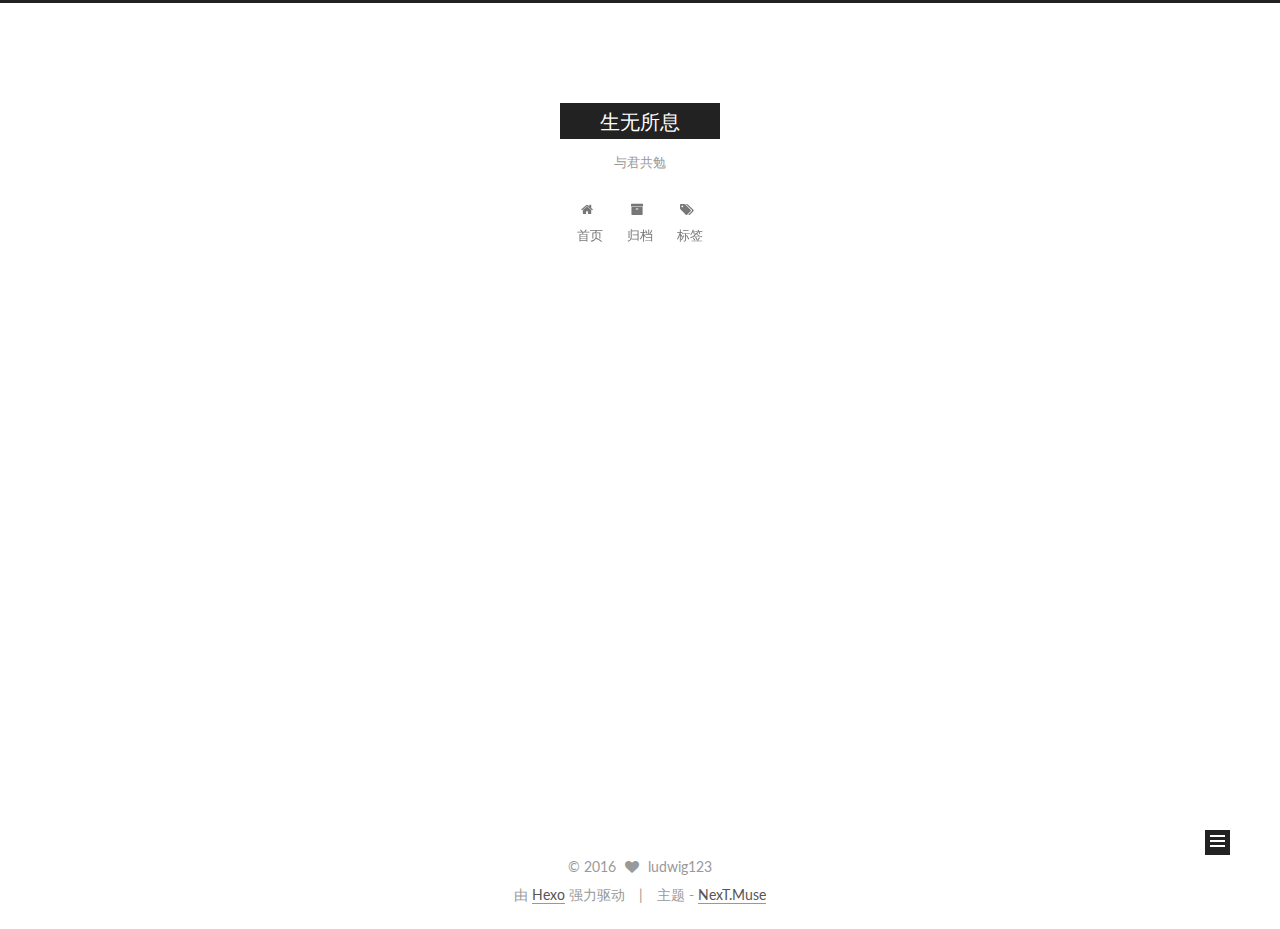
==== commit 9de06811: "Site updated: 2016-03-12 01:02:13" ====
--- a/index.html
+++ b/index.html
@@ -78,7 +78,7 @@
     motion: true,
     duoshuo: {
       userId: 0,
-      author: 'Author'
+      author: '博主'
     }
   };
 </script>
@@ -86,7 +86,7 @@
   <title> 生无所息 </title>
 </head>
 
-<body itemscope itemtype="http://schema.org/WebPage" lang="zh-CN">
+<body itemscope itemtype="http://schema.org/WebPage" lang="zh-Hans">
 
   
 
@@ -143,7 +143,7 @@
             
               <i class="menu-item-icon fa fa-home fa-fw"></i> <br />
             
-            Startseite
+            首页
           </a>
         </li>
       
@@ -153,7 +153,7 @@
             
               <i class="menu-item-icon fa fa-archive fa-fw"></i> <br />
             
-            Archiv
+            归档
           </a>
         </li>
       
@@ -163,7 +163,7 @@
             
               <i class="menu-item-icon fa fa-tags fa-fw"></i> <br />
             
-            Tags
+            标签
           </a>
         </li>
       
@@ -219,7 +219,7 @@
             <span class="post-meta-item-icon">
               <i class="fa fa-calendar-o"></i>
             </span>
-            <span class="post-meta-item-text">Veröffentlicht am</span>
+            <span class="post-meta-item-text">发表于</span>
             <time itemprop="dateCreated" datetime="2016-03-11T20:27:59+08:00" content="2016-03-11">
               2016-03-11
             </time>
@@ -228,6 +228,13 @@
           
 
           
+            
+              <span class="post-comments-count">
+                &nbsp; | &nbsp;
+                <a href="/2016/03/11/blog/#comments" itemprop="discussionUrl">
+                  <span class="post-comments-count ds-thread-count" data-thread-key="2016/03/11/blog/" itemprop="commentsCount"></span>
+                </a>
+              </span>
             
           
 
@@ -323,7 +330,7 @@
           <div class="site-state-item site-state-posts">
             <a href="/archives">
               <span class="site-state-item-count">1</span>
-              <span class="site-state-item-name">Artikel</span>
+              <span class="site-state-item-name">日志</span>
             </a>
           </div>
           
@@ -371,11 +378,11 @@
 </div>
 
 <div class="powered-by">
-  Erstellt mit  <a class="theme-link" href="http://hexo.io">Hexo</a>
+  由 <a class="theme-link" href="http://hexo.io">Hexo</a> 强力驱动
 </div>
 
 <div class="theme-info">
-  Theme -
+  主题 -
   <a class="theme-link" href="https://github.com/iissnan/hexo-theme-next">
     NexT.Muse
   </a>
@@ -442,9 +449,28 @@
 
   
 
-
-
-  
+  
+    
+  
+
+  <script type="text/javascript">
+    var duoshuoQuery = {short_name:"ludwig123"};
+    (function() {
+      var ds = document.createElement('script');
+      ds.type = 'text/javascript';ds.async = true;
+      ds.id = 'duoshuo-script';
+      ds.src = (document.location.protocol == 'https:' ? 'https:' : 'http:') + '//static.duoshuo.com/embed.js';
+      ds.charset = 'UTF-8';
+      (document.getElementsByTagName('head')[0]
+      || document.getElementsByTagName('body')[0]).appendChild(ds);
+    })();
+  </script>
+
+  
+    
+  
+
+
 
 
 
--- a/css/main.css
+++ b/css/main.css
@@ -1544,7 +1544,7 @@
   width: 4px;
   height: 4px;
   border-radius: 50%;
-  background: #9d1dcb;
+  background: #ff0829;
 }
 .sidebar-nav {
   margin: 0 0 20px;
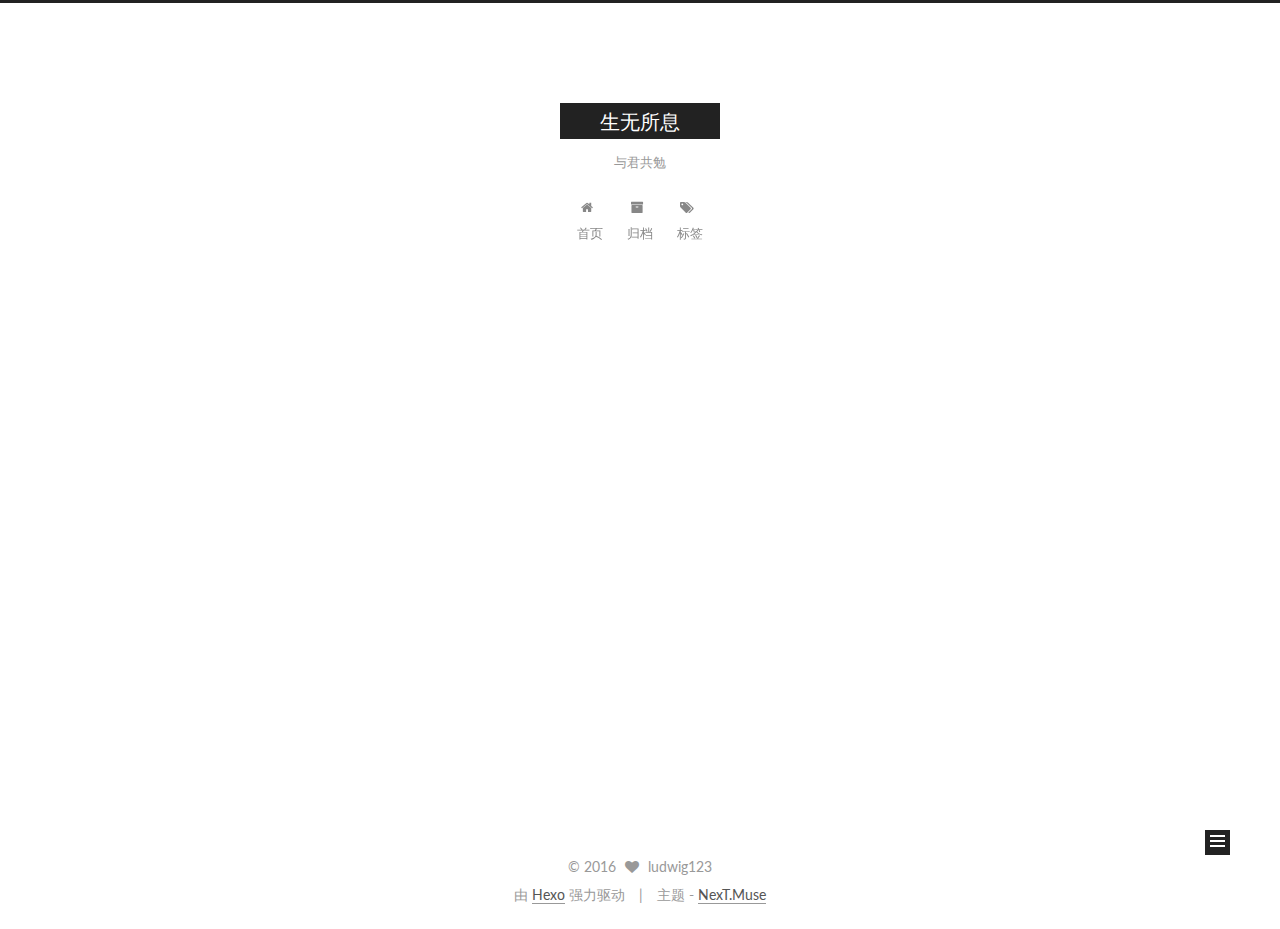
==== commit 243e76e9: "Site updated: 2016-03-12 01:17:01" ====
--- a/index.html
+++ b/index.html
@@ -321,7 +321,7 @@
       <section class="site-overview sidebar-panel  sidebar-panel-active ">
         <div class="site-author motion-element" itemprop="author" itemscope itemtype="http://schema.org/Person">
           <img class="site-author-image" itemprop="image"
-               src="/images/default_avatar.jpg"
+               src="/images/avatar.png"
                alt="ludwig123" />
           <p class="site-author-name" itemprop="name">ludwig123</p>
           <p class="site-description motion-element" itemprop="description">关于学习，生活，工作</p>
--- a/css/main.css
+++ b/css/main.css
@@ -1544,7 +1544,7 @@
   width: 4px;
   height: 4px;
   border-radius: 50%;
-  background: #ff0829;
+  background: #39f1b0;
 }
 .sidebar-nav {
   margin: 0 0 20px;
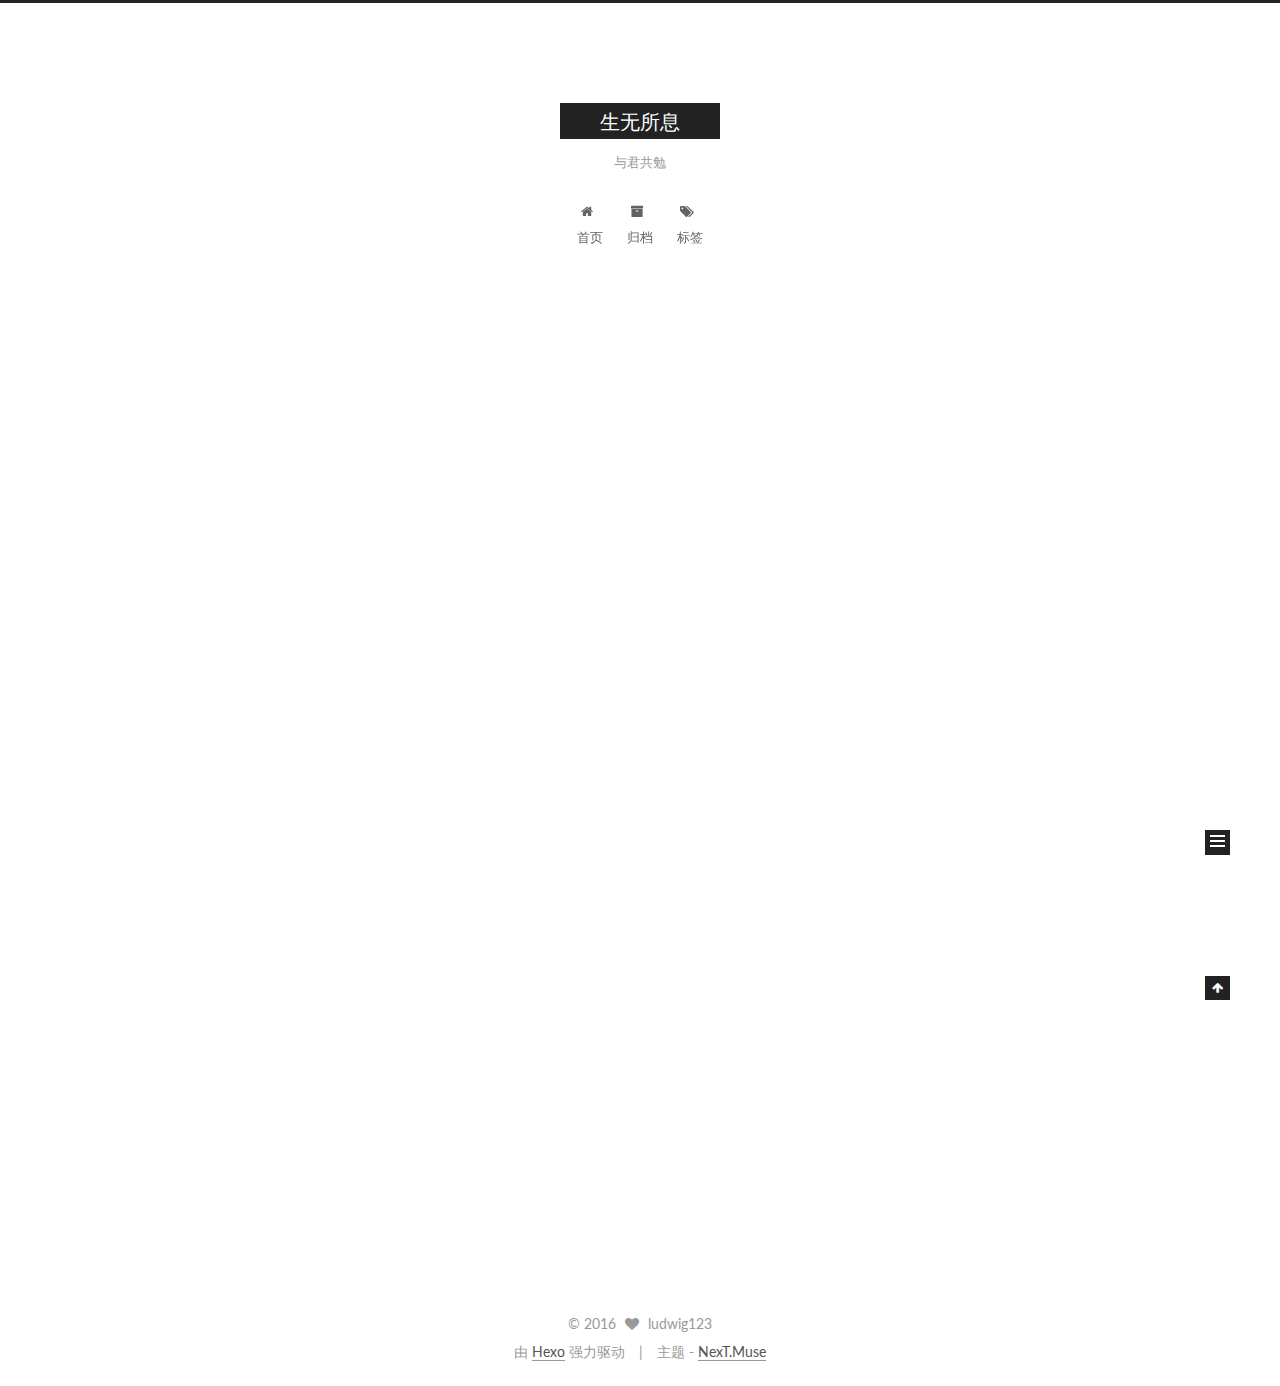
==== commit 1fb02b13: "Site updated: 2016-03-14 22:01:07" ====
--- a/index.html
+++ b/index.html
@@ -206,6 +206,104 @@
             
               
                 
+                <a class="post-title-link" href="/2016/03/14/mysecond/" itemprop="url">
+                  《如果有来生》
+                </a>
+              
+            
+          </h1>
+        
+
+        <div class="post-meta">
+          <span class="post-time">
+            <span class="post-meta-item-icon">
+              <i class="fa fa-calendar-o"></i>
+            </span>
+            <span class="post-meta-item-text">发表于</span>
+            <time itemprop="dateCreated" datetime="2016-03-14T21:42:23+08:00" content="2016-03-14">
+              2016-03-14
+            </time>
+          </span>
+
+          
+
+          
+            
+              <span class="post-comments-count">
+                &nbsp; | &nbsp;
+                <a href="/2016/03/14/mysecond/#comments" itemprop="discussionUrl">
+                  <span class="post-comments-count ds-thread-count" data-thread-key="2016/03/14/mysecond/" itemprop="commentsCount"></span>
+                </a>
+              </span>
+            
+          
+
+          
+
+          
+          
+
+        </div>
+      </header>
+    
+
+
+    <div class="post-body" itemprop="articleBody">
+
+      
+      
+
+      
+        
+          
+            <p>  晚上在看HTML书，总有一股忍不住的悲，听了这样一首歌。</p>
+<p>  我时刻告诫自己：不要怕，不要悔。我从来没有做到不要怕，现在，似乎连不要悔都做不到了。时光真的过的好快，我内心遥远的地方总有一个小人，他很害怕，虽然他害怕的声音越来越微弱，但是我依旧隐约感到他的恐惧，懦弱，胆怯。</p>
+<p>  你真是一个混蛋。你大爷的！为什么你总是比我成熟，为嘛？</p>
+
+          
+        
+      
+    </div>
+
+    <div>
+      
+    </div>
+
+    <footer class="post-footer">
+      
+
+      
+
+      
+      
+        <div class="post-eof"></div>
+      
+    </footer>
+  </article>
+
+
+    
+      
+
+  
+  
+
+  
+  
+  
+
+  <article class="post post-type-normal " itemscope itemtype="http://schema.org/Article">
+
+    
+      <header class="post-header">
+
+        
+        
+          <h1 class="post-title" itemprop="name headline">
+            
+            
+              
+                
                 <a class="post-title-link" href="/2016/03/11/blog/" itemprop="url">
                   终于配置好自己的博客了
                 </a>
@@ -329,7 +427,7 @@
         <nav class="site-state motion-element">
           <div class="site-state-item site-state-posts">
             <a href="/archives">
-              <span class="site-state-item-count">1</span>
+              <span class="site-state-item-count">2</span>
               <span class="site-state-item-name">日志</span>
             </a>
           </div>
--- a/css/main.css
+++ b/css/main.css
@@ -1544,7 +1544,7 @@
   width: 4px;
   height: 4px;
   border-radius: 50%;
-  background: #39f1b0;
+  background: #90ffc1;
 }
 .sidebar-nav {
   margin: 0 0 20px;
